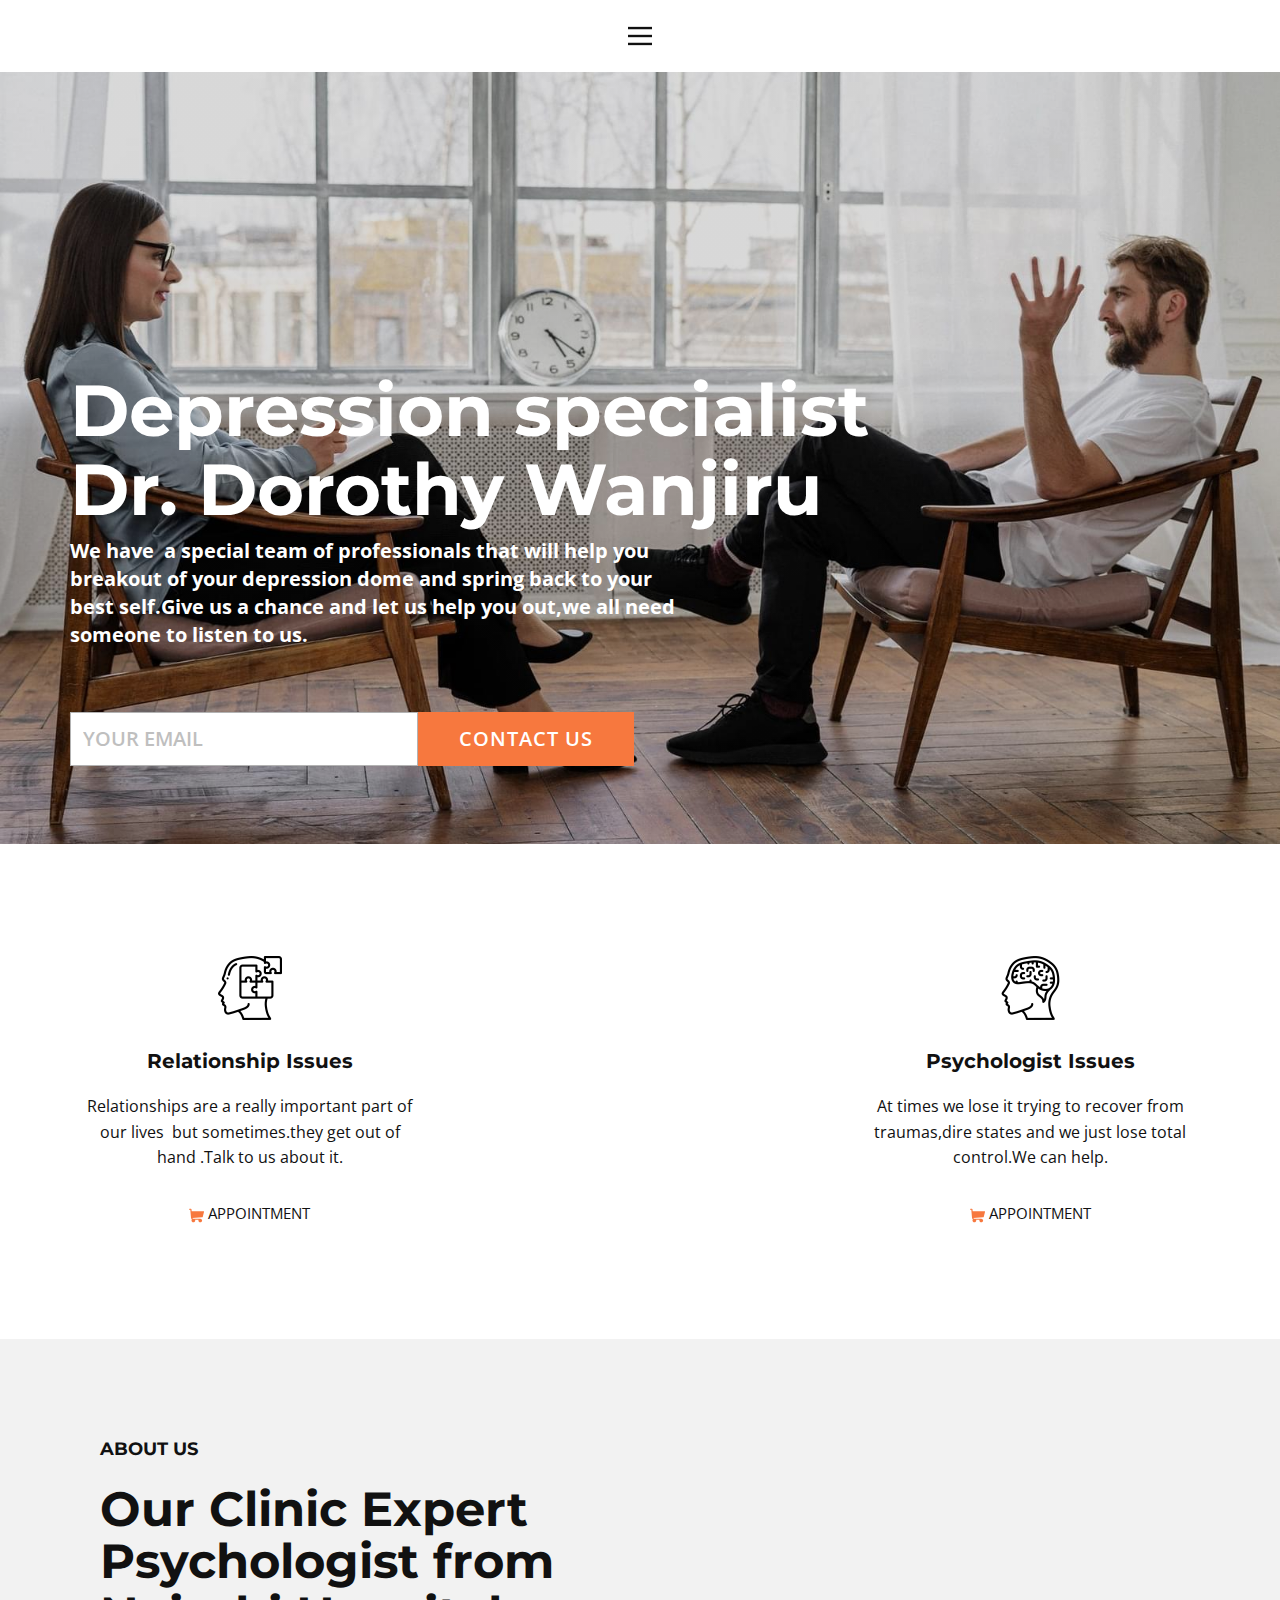
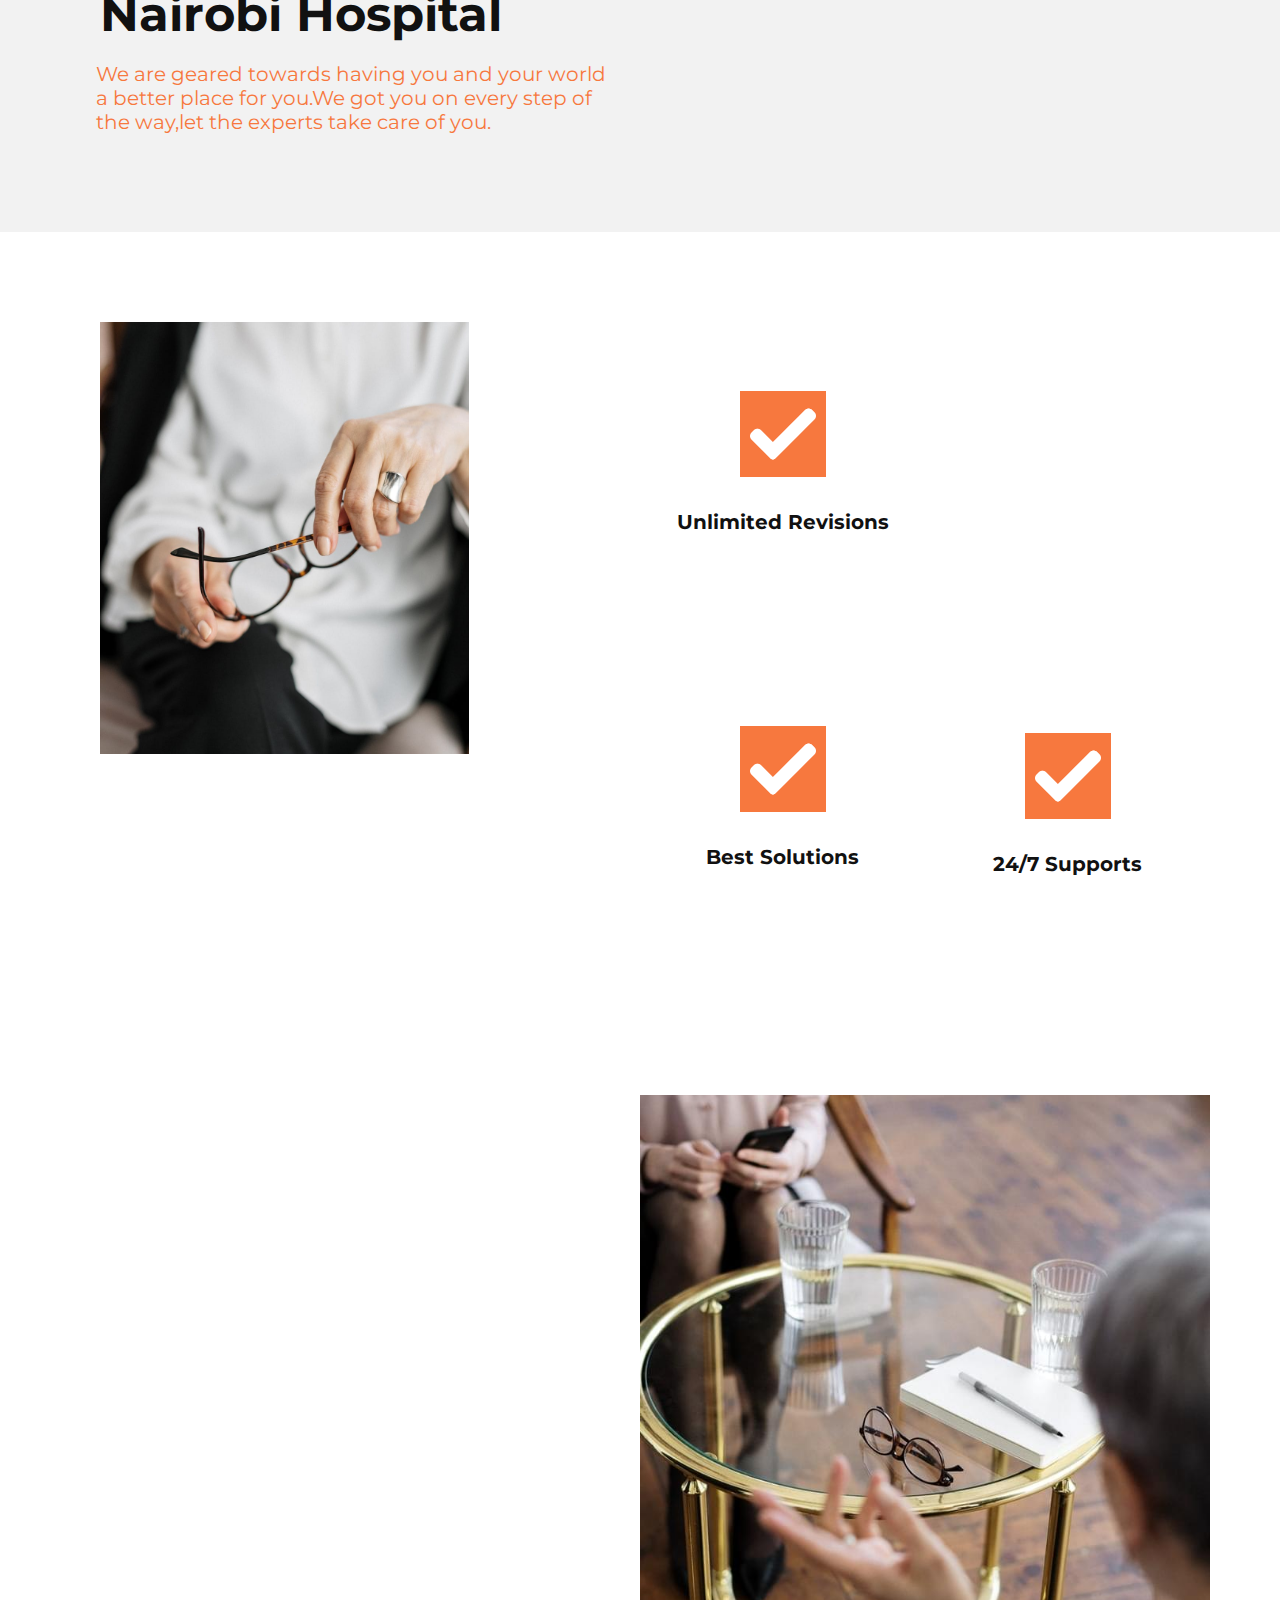
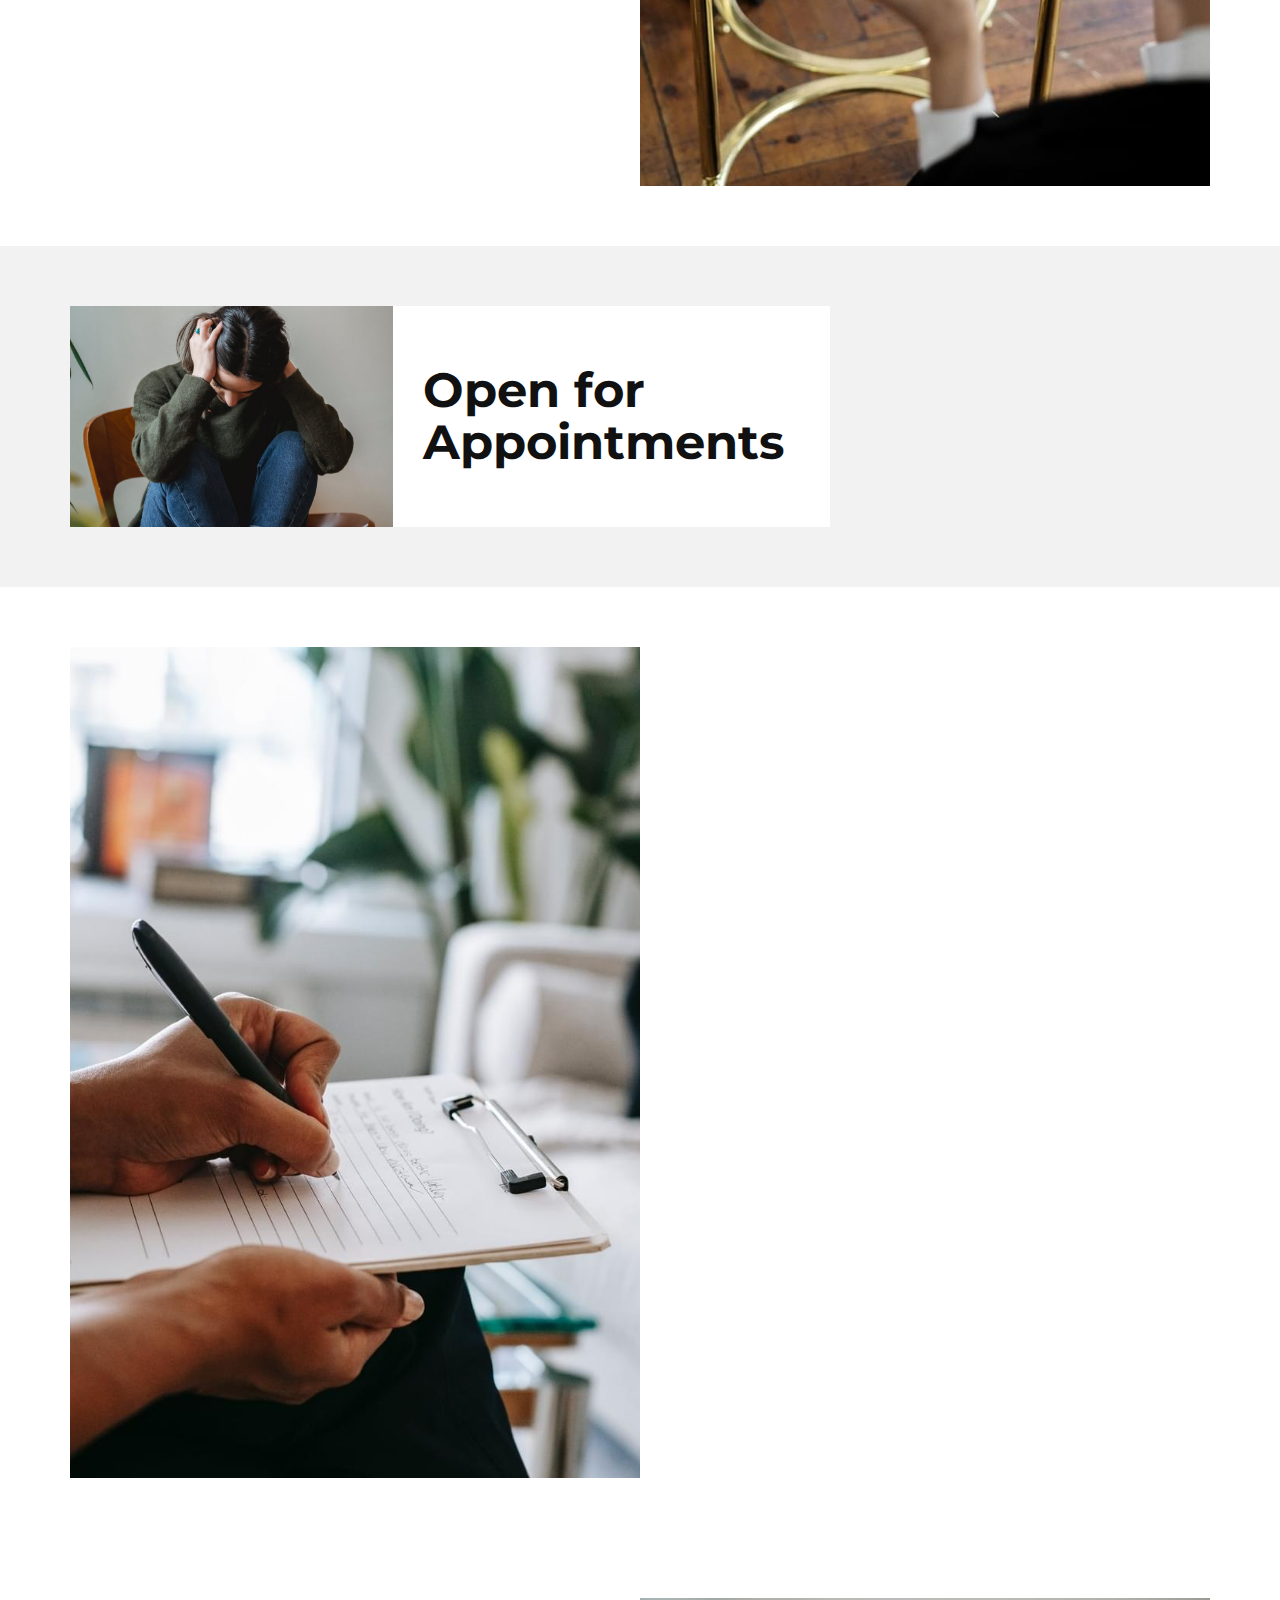
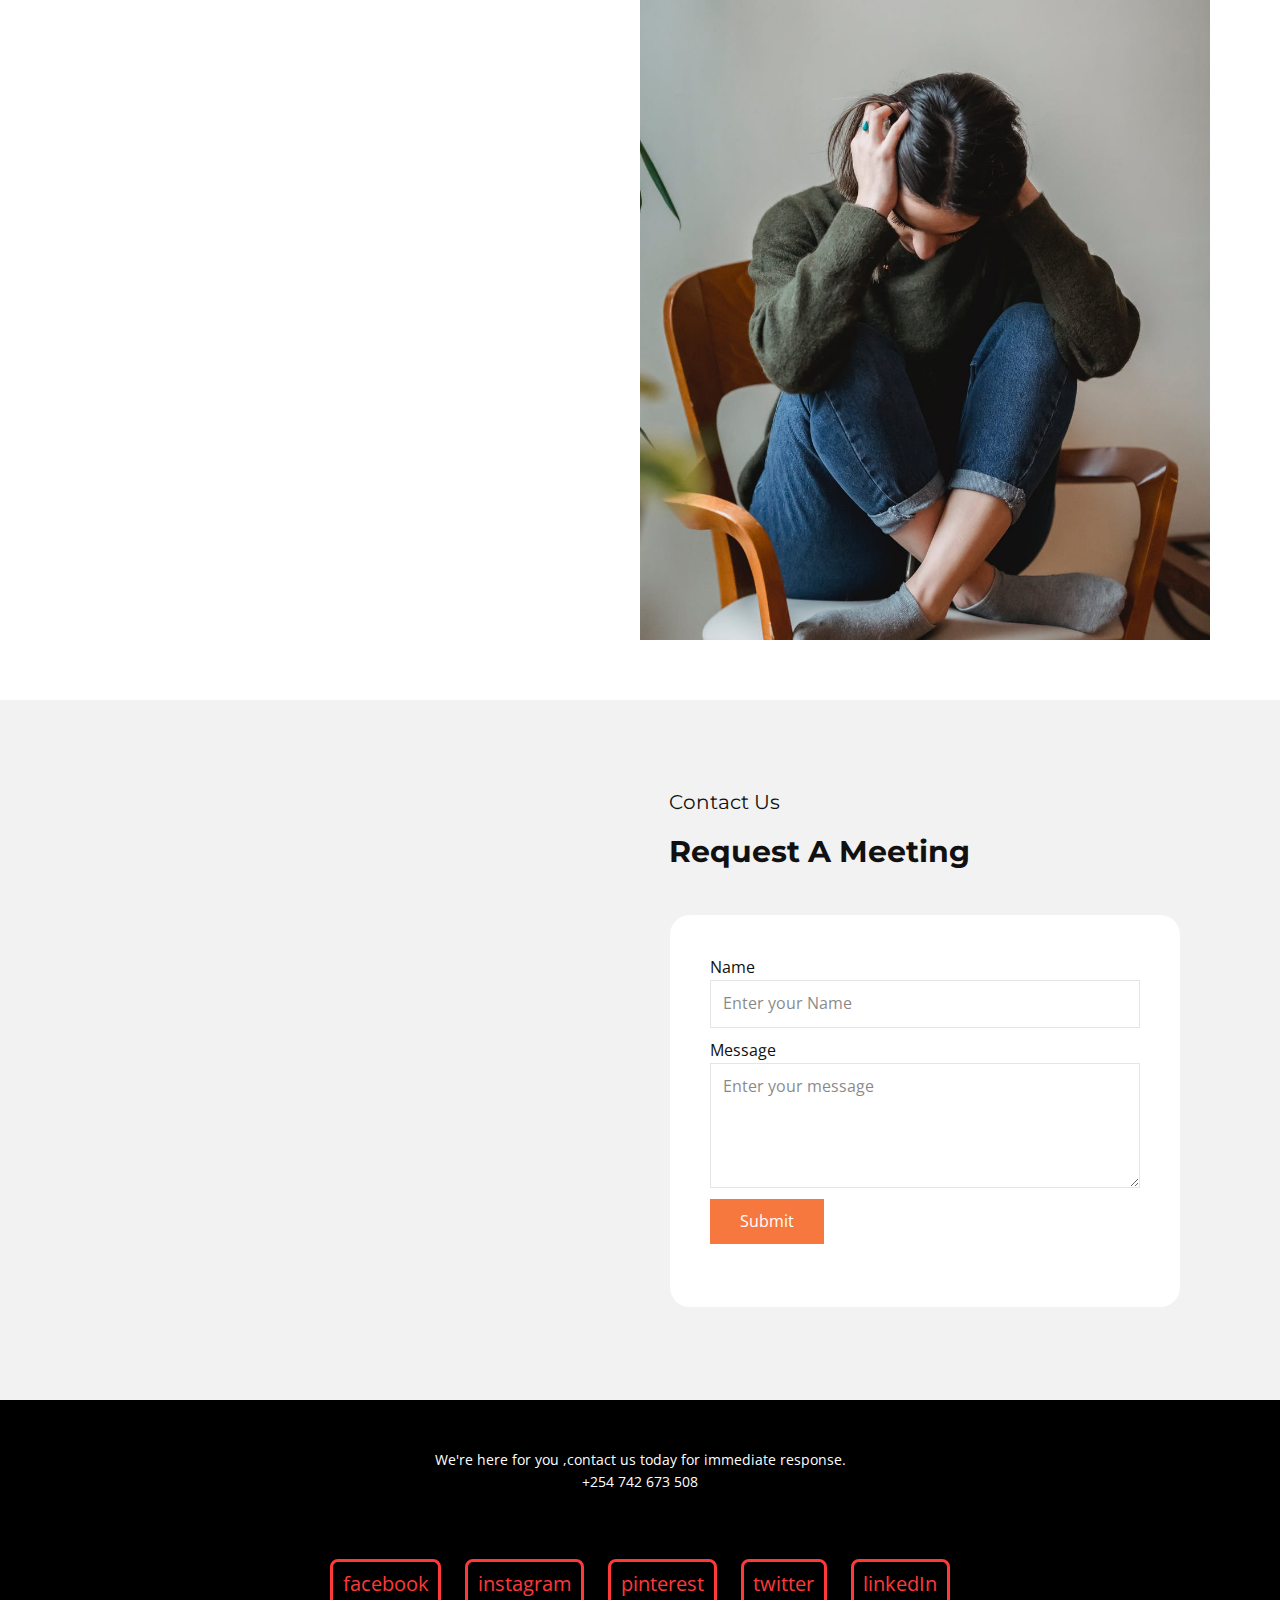
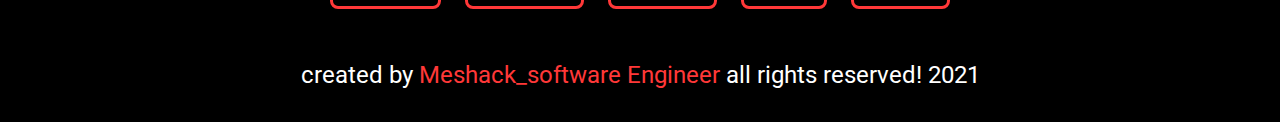
==== index.html @ a8c46289 "don't be depressed" ====
<!DOCTYPE html>
<html style="font-size: 16px;">
  <head>
    <meta name="viewport" content="width=device-width, initial-scale=1.0">
    <meta charset="utf-8">
    <meta name="keywords" content="​Psychology specialist Dr. Sara Dowson, ​Our Clinic Expert Psychologist from New York, ​Dr. Sara Dowson, ​Open for Appointments, Pricing Plans, Free, $310, $530, ​Benefits of psychological therapy">
    <meta name="description" content="">
    <meta name="page_type" content="np-template-header-footer-from-plugin">
    <title>Home 1</title>
    <link rel="stylesheet" href="nicepage.css" media="screen">
<link rel="stylesheet" href="Home-1.css" media="screen">
    <script class="u-script" type="text/javascript" src="jquery-1.9.1.min.js" defer=""></script>
    <script class="u-script" type="text/javascript" src="nicepage.js" defer=""></script>
    <meta name="generator" content="Nicepage 4.5.5, nicepage.com">
    <link id="u-theme-google-font" rel="stylesheet" href="https://fonts.googleapis.com/css?family=Roboto:100,100i,300,300i,400,400i,500,500i,700,700i,900,900i|Open+Sans:300,300i,400,400i,500,500i,600,600i,700,700i,800,800i">
    <link id="u-page-google-font" rel="stylesheet" href="https://fonts.googleapis.com/css?family=Montserrat:100,100i,200,200i,300,300i,400,400i,500,500i,600,600i,700,700i,800,800i,900,900i|Open+Sans:300,300i,400,400i,500,500i,600,600i,700,700i,800,800i">
    
    
    
    
    
    
    
    
    
    
    <script type="application/ld+json">{
		"@context": "http://schema.org",
		"@type": "Organization",
		"name": ""
}</script>
    <meta name="theme-color" content="#9b74ec">
    <meta property="og:title" content="Home 1">
    <meta property="og:type" content="website">
  </head>
  <body data-home-page="https://website1462859.nicepage.io/Home-1.html?version=6d72ccd2-3477-4735-a50b-b6ef4ff5b999" data-home-page-title="Home 1" class="u-body u-xl-mode"><header class="u-clearfix u-header u-header" id="sec-f943"><div class="u-clearfix u-sheet u-sheet-1">
        <nav class="u-align-left u-menu u-menu-dropdown u-offcanvas u-menu-1" data-responsive-from="XL">
          <div class="menu-collapse">
            <a class="u-button-style u-nav-link" href="#" style="padding: 4px 0px; font-size: calc(1em + 8px);">
              <svg class="u-svg-link" preserveAspectRatio="xMidYMin slice" viewBox="0 0 302 302" style=""><use xlink:href="#svg-5c50"></use></svg>
              <svg xmlns="http://www.w3.org/2000/svg" xmlns:xlink="http://www.w3.org/1999/xlink" version="1.1" id="svg-5c50" x="0px" y="0px" viewBox="0 0 302 302" style="enable-background:new 0 0 302 302;" xml:space="preserve" class="u-svg-content"><g><rect y="36" width="302" height="30"></rect><rect y="236" width="302" height="30"></rect><rect y="136" width="302" height="30"></rect>
</g><g></g><g></g><g></g><g></g><g></g><g></g><g></g><g></g><g></g><g></g><g></g><g></g><g></g><g></g><g></g></svg>
            </a>
          </div>
          <div class="u-custom-menu u-nav-container"id="Home">
            <ul class="u-nav u-unstyled u-nav-1"><li class="u-nav-item"><a class="u-button-style u-nav-link u-text-active-palette-1-base u-text-hover-palette-2-base" href="Home.html" style="padding: 10px 20px;">Home</a>
</li><li class="u-nav-item"><a class="u-button-style u-nav-link u-text-active-palette-1-base u-text-hover-palette-2-base" href="About.html" style="padding: 10px 20px;">About</a>
</li><li class="u-nav-item"><a class="u-button-style u-nav-link u-text-active-palette-1-base u-text-hover-palette-2-base" href="Contact.html" style="padding: 10px 20px;">Contact</a>
</li></ul>
          </div>
          <div class="u-custom-menu u-nav-container-collapse" >
            <div class="u-align-center u-black u-container-style u-inner-container-layout u-opacity u-opacity-95 u-sidenav">
              <div class="u-inner-container-layout u-sidenav-overflow">
                <div class="u-menu-close"></div>
                <ul class="u-align-center u-nav u-popupmenu-items u-unstyled u-nav-2"><li class="u-nav-item"><a class="u-button-style u-nav-link" href="#Home">Home</a>
</li><li class="u-nav-item"><a class="u-button-style u-nav-link" href="#About">About</a>
</li><li class="u-nav-item"><a class="u-button-style u-nav-link" href="#Contact us">Contact</a>
</li></ul>
              </div>
            </div>
            <div class="u-black u-menu-overlay u-opacity u-opacity-70"></div>
          </div>
        </nav>
      </div></header>
    <section class="u-align-left u-clearfix u-image u-shading u-section-1" id="carousel_b404" data-image-width="1620" data-image-height="1080">
      <div class="u-clearfix u-sheet u-sheet-1">
        <h1 class="u-custom-font u-font-montserrat u-text u-text-body-alt-color u-text-1" data-animation-name="slideIn" data-animation-duration="2000" data-animation-direction="Left"> Depression specialist Dr. Dorothy Wanjiru</h1>
        <h3 class="u-custom-font u-text u-text-body-alt-color u-text-font u-text-2">We have&nbsp; a special team of professionals that will help you breakout of your depression dome and spring back to your best self.Give us a chance and let us help you out,we all need someone to listen to us.</h3>
        <div class="u-form u-form-1">
          <form action="#" method="POST" class="u-clearfix u-form-horizontal u-form-spacing-0 u-inner-form" style="padding: 0px;" source="email" name="form">
            <input type="hidden" id="siteId" name="siteId" value="1462859">
            <input type="hidden" id="pageId" name="pageId" value="1462860">
            <div class="u-form-email u-form-group">
              <label for="email-cd2c" class="u-form-control-hidden u-label u-label-1">Email</label>
              <input type="email" placeholder="your email" id="email-cd2c" name="email" class="u-border-1 u-border-grey-30 u-input u-input-rectangle u-text-grey-50 u-white u-input-1" required="">
            </div>
            <div class="u-align-left u-form-group u-form-submit">
              <a href="#" class="u-border-1 u-border-palette-2-base u-btn u-btn-submit u-button-style u-palette-2-base u-btn-1">contact us</a>
              <input type="submit" value="submit" class="u-form-control-hidden">
            </div>
            <div class="u-form-send-message u-form-send-success"> Thank you! Your message has been sent. </div>
            <div class="u-form-send-error u-form-send-message"> Unable to send your message. Please fix errors then try again. </div>
            <input type="hidden" value="" name="recaptchaResponse">
          </form>
        </div>
      </div>
    </section>
    <section class="u-clearfix u-section-2" id="sec-a3ca">
      <div class="u-clearfix u-sheet u-sheet-1">
        <div class="u-expanded-width u-list u-list-1">
          <div class="u-repeater u-repeater-1">
            <div class="u-align-center u-container-style u-custom-item u-list-item u-repeater-item">
              <div class="u-container-layout u-similar-container u-valign-middle u-container-layout-1"><span class="u-custom-item u-file-icon u-icon u-icon-1"><img src="images/1491171.png" alt=""></span>
                <h5 class="u-custom-font u-font-montserrat u-text u-text-default u-text-1"> Relationship Issues</h5>
                <p class="u-text u-text-2">Relationships are a really important part of our lives&nbsp; but sometimes.they get out of hand .Talk to us about it.</p>
                <a href="https://nicepage.com/html-website-builder" class="u-active-none u-btn u-button-style u-custom-item u-hover-none u-none u-text-body-color u-text-hover-palette-2-light-2 u-btn-1"><span class="u-icon u-text-palette-2-base"><svg class="u-svg-content" viewBox="0 0 511.334 511.334" style="width: 1em; height: 1em;"><path d="m506.887 114.74c-3.979-5.097-10.086-8.076-16.553-8.076h-399.808l-5.943-66.207c-.972-10.827-10.046-19.123-20.916-19.123h-42.667c-11.598 0-21 9.402-21 21s9.402 21 21 21h23.468l23.018 256.439c.005.302-.01.599.007.903.047.806.152 1.594.286 2.37l.842 9.376c.016.177.034.354.055.529 2.552 22.11 13.851 41.267 30.19 54.21-8.466 10.812-13.532 24.407-13.532 39.172 0 35.106 28.561 63.667 63.666 63.667 35.106 0 63.667-28.561 63.667-63.667 0-7.605-1.345-14.9-3.801-21.667h114.936c-2.457 6.767-3.801 14.062-3.801 21.667 0 35.106 28.561 63.667 63.667 63.667s63.667-28.561 63.667-63.667-28.561-63.667-63.667-63.667h-234.526c-15.952 0-29.853-9.624-35.853-23.646l335.608-19.724c9.162-.538 16.914-6.966 19.141-15.87l42.67-170.67c1.567-6.272.158-12.918-3.821-18.016z"></path></svg><img></span>&nbsp;​appointment
                </a>
              </div>
            </div>
            <div class="u-align-center u-container-style u-custom-item u-list-item u-palette-2-base u-repeater-item u-list-item-2" data-animation-name="customAnimationIn" data-animation-duration="2000">
              <div class="u-container-layout u-similar-container u-valign-middle u-container-layout-2"><span class="u-custom-item u-file-icon u-icon u-text-white u-icon-3"><img src="images/1.png" alt=""></span>
                <h5 class="u-custom-font u-font-montserrat u-text u-text-default u-text-3"> Anxiety Disorders</h5>
                <p class="u-text u-text-4">Sometimes we find ourselves in this very triggering situations,we get so nervous and anxious.let's talk.</p>
                <a href="https://nicepage.com/html-website-builder" class="u-active-none u-btn u-button-style u-custom-item u-hover-none u-none u-text-body-alt-color u-text-hover-palette-2-light-2 u-btn-2"><span class="u-icon u-text-white"><svg class="u-svg-content" viewBox="0 0 511.334 511.334" style="width: 1em; height: 1em;"><path d="m506.887 114.74c-3.979-5.097-10.086-8.076-16.553-8.076h-399.808l-5.943-66.207c-.972-10.827-10.046-19.123-20.916-19.123h-42.667c-11.598 0-21 9.402-21 21s9.402 21 21 21h23.468l23.018 256.439c.005.302-.01.599.007.903.047.806.152 1.594.286 2.37l.842 9.376c.016.177.034.354.055.529 2.552 22.11 13.851 41.267 30.19 54.21-8.466 10.812-13.532 24.407-13.532 39.172 0 35.106 28.561 63.667 63.666 63.667 35.106 0 63.667-28.561 63.667-63.667 0-7.605-1.345-14.9-3.801-21.667h114.936c-2.457 6.767-3.801 14.062-3.801 21.667 0 35.106 28.561 63.667 63.667 63.667s63.667-28.561 63.667-63.667-28.561-63.667-63.667-63.667h-234.526c-15.952 0-29.853-9.624-35.853-23.646l335.608-19.724c9.162-.538 16.914-6.966 19.141-15.87l42.67-170.67c1.567-6.272.158-12.918-3.821-18.016z"></path></svg><img></span>&nbsp;​appointment
                </a>
              </div>
            </div>
            <div class="u-align-center u-container-style u-custom-item u-list-item u-repeater-item">
              <div class="u-container-layout u-similar-container u-valign-middle u-container-layout-3"><span class="u-custom-item u-file-icon u-icon u-icon-5"><img src="images/1491214.png" alt=""></span>
                <h5 class="u-custom-font u-font-montserrat u-text u-text-default u-text-5"> Psychologist Issues</h5>
                <p class="u-text u-text-6">At times we lose it trying to recover from traumas,dire states and we just lose total control.We can help.</p>
                <a href="https://nicepage.com/html-website-builder" class="u-active-none u-btn u-button-style u-custom-item u-hover-none u-none u-text-body-color u-text-hover-palette-2-light-2 u-btn-3"><span class="u-icon u-text-palette-2-base"><svg class="u-svg-content" viewBox="0 0 511.334 511.334" style="width: 1em; height: 1em;"><path d="m506.887 114.74c-3.979-5.097-10.086-8.076-16.553-8.076h-399.808l-5.943-66.207c-.972-10.827-10.046-19.123-20.916-19.123h-42.667c-11.598 0-21 9.402-21 21s9.402 21 21 21h23.468l23.018 256.439c.005.302-.01.599.007.903.047.806.152 1.594.286 2.37l.842 9.376c.016.177.034.354.055.529 2.552 22.11 13.851 41.267 30.19 54.21-8.466 10.812-13.532 24.407-13.532 39.172 0 35.106 28.561 63.667 63.666 63.667 35.106 0 63.667-28.561 63.667-63.667 0-7.605-1.345-14.9-3.801-21.667h114.936c-2.457 6.767-3.801 14.062-3.801 21.667 0 35.106 28.561 63.667 63.667 63.667s63.667-28.561 63.667-63.667-28.561-63.667-63.667-63.667h-234.526c-15.952 0-29.853-9.624-35.853-23.646l335.608-19.724c9.162-.538 16.914-6.966 19.141-15.87l42.67-170.67c1.567-6.272.158-12.918-3.821-18.016z"></path></svg><img></span>&nbsp;​appointment
                </a>
              </div>
            </div>
          </div>
        </div>
      </div>
    </section>
    <section class="u-clearfix u-grey-5 u-section-3" id="carousel_4e06">
      <div class="u-clearfix u-sheet u-valign-middle u-sheet-1">
        <div class="u-clearfix u-expanded-width u-layout-wrap u-layout-wrap-1">
          <div class="u-layout">
            <div class="u-layout-row">
              <div class="u-container-style u-layout-cell u-size-30 u-layout-cell-1">
                <div class="u-container-layout u-container-layout-1">
                  <h6 class="u-custom-font u-font-montserrat u-text u-text-default u-text-1">about us</h6>
                  <h2 class="u-custom-font u-font-montserrat u-text u-text-2"> Our Clinic Expert Psychologist from Nairobi Hospital</h2>
                  <h5 class="u-custom-font u-font-montserrat u-text u-text-palette-2-base u-text-3"> We are geared towards having you and your world a better place for you.We got you on every step of the way,let the experts take care of you.</h5>
                </div>
              </div>
              <div class="u-container-style u-layout-cell u-size-30 u-layout-cell-2" data-animation-name="customAnimationIn" data-animation-duration="2000">
                <div class="u-container-layout u-valign-middle u-container-layout-2">
                  <h5 class="u-custom-font u-font-montserrat u-text u-text-default u-text-4"> Psychologist Issues</h5>
                  <p class="u-text u-text-5">THis is such a lightly taken issue yet very very serious.Do not hesitate to talk about it.Your mental health is very important.&nbsp;</p>
                  <h5 class="u-custom-font u-font-montserrat u-text u-text-6"> Relationship Issues</h5>
                  <p class="u-text u-text-7">We get hurt and we hurt people,we try to build them and try to destroy them.Don't go through it alone, we can help.</p>
                </div>
              </div>
            </div>
          </div>
        </div>
      </div>
    </section>
    <section class="u-clearfix u-section-4" id="carousel_904d">
      <div class="u-clearfix u-sheet u-sheet-1">
        <div class="u-clearfix u-expanded-width u-layout-wrap u-layout-wrap-1">
          <div class="u-layout">
            <div class="u-layout-row">
              <div class="u-size-30 u-size-60-md">
                <div class="u-layout-col">
                  <div class="u-container-style u-layout-cell u-size-60 u-layout-cell-1">
                    <div class="u-container-layout u-container-layout-1">
                      <img class="u-image u-image-default u-image-1" src="images/pexels-photo-4098340.jpeg" alt="" data-image-width="1000" data-image-height="1500">
                      <div class="u-container-style u-grey-5 u-group u-group-1" data-animation-name="customAnimationIn" data-animation-duration="2000">
                        <div class="u-container-layout u-valign-top u-container-layout-2">
                          <div class="u-image u-image-circle u-image-2" alt="" data-image-width="1620" data-image-height="1080"></div>
                          <p class="u-custom-font u-font-montserrat u-text u-text-default u-text-1">An avenue has been created and presented to you.Please take it and run because your well being is the precious most valuable possession you got.</p>
                          <h6 class="u-custom-font u-font-montserrat u-text u-text-default u-text-2">Dr. Paul Smith</h6>
                        </div>
                      </div>
                    </div>
                  </div>
                </div>
              </div>
              <div class="u-size-30 u-size-60-md">
                <div class="u-layout-col">
                  <div class="u-size-30">
                    <div class="u-layout-row">
                      <div class="u-align-center u-container-style u-layout-cell u-size-30 u-layout-cell-2">
                        <div class="u-container-layout u-valign-middle u-container-layout-3"><span class="u-file-icon u-icon u-palette-2-base u-spacing-10 u-icon-1"><img src="images/2.png" alt=""></span>
                          <h5 class="u-custom-font u-font-montserrat u-text u-text-default u-text-3"> Unlimited Revisions</h5>
                        </div>
                      </div>
                      <div class="u-align-center u-container-style u-grey-5 u-layout-cell u-size-30 u-layout-cell-3" data-animation-name="customAnimationIn" data-animation-duration="2000">
                        <div class="u-container-layout u-valign-middle-md u-valign-middle-sm u-valign-middle-xs u-container-layout-4"><span class="u-file-icon u-icon u-palette-2-base u-spacing-10 u-icon-2"><img src="images/2.png" alt=""></span>
                          <h5 class="u-custom-font u-font-montserrat u-text u-text-default u-text-4"> Good Features</h5>
                        </div>
                      </div>
                    </div>
                  </div>
                  <div class="u-size-30">
                    <div class="u-layout-row">
                      <div class="u-align-center u-container-style u-layout-cell u-size-30 u-layout-cell-4">
                        <div class="u-container-layout u-valign-middle-md u-valign-middle-sm u-valign-middle-xs u-container-layout-5"><span class="u-file-icon u-icon u-palette-2-base u-spacing-10 u-icon-3"><img src="images/2.png" alt=""></span>
                          <h5 class="u-custom-font u-font-montserrat u-text u-text-default u-text-5"> Best Solutions</h5>
                        </div>
                      </div>
                      <div class="u-align-center u-container-style u-layout-cell u-shape-rectangle u-size-30 u-layout-cell-5">
                        <div class="u-container-layout u-valign-middle u-container-layout-6"><span class="u-file-icon u-icon u-palette-2-base u-spacing-10 u-icon-4"><img src="images/2.png" alt=""></span>
                          <h5 class="u-custom-font u-font-montserrat u-text u-text-default u-text-6"> 24/7 Supports</h5>
                        </div>
                      </div>
                    </div>
                  </div>
                </div>
              </div>
            </div>
          </div>
        </div>
      </div>
    </section>
    <section class="u-clearfix u-section-5" id="carousel_0bbb">
      <div class="u-clearfix u-sheet u-sheet-1" id="About">
        <div class="u-clearfix u-expanded-width u-layout-wrap u-layout-wrap-1">
          <div class="u-layout">
            <div class="u-layout-row">
              <div class="u-container-style u-layout-cell u-size-30 u-layout-cell-1" data-animation-name="customAnimationIn" data-animation-duration="2000">
                <div class="u-container-layout u-valign-top u-container-layout-1">
                  <h5 class="u-custom-font u-font-montserrat u-text u-text-default u-text-1"> Depression Specialist</h5>
                  <h2 class="u-custom-font u-font-montserrat u-text u-text-2"> Dr. Dorothy Wanjiru</h2>
                  <p class="u-text u-text-3">We have&nbsp; a special team of professionals that will help you breakout of your depression dome and spring back to your best self.Give us a chance and let us help you out,we all need someone to listen to us.</p>
                  <div class="u-expanded-width u-list u-list-1">
                    <div class="u-repeater u-repeater-1">
                      <div class="u-align-left u-container-style u-custom-item u-list-item u-repeater-item">
                        <div class="u-container-layout u-similar-container u-container-layout-2"><span class="u-file-icon u-icon u-text-palette-2-base u-icon-1"><img src="images/3.png" alt=""></span>
                          <h6 class="u-custom-font u-font-montserrat u-text u-text-default u-text-4">Our Mission</h6>
                          <p class="u-text u-text-default u-text-5">To help you spring back into your best self once more and actually lead a happy life.</p>
                        </div>
                      </div>
                      <div class="u-align-left u-container-style u-custom-item u-list-item u-repeater-item u-shape-rectangle">
                        <div class="u-container-layout u-similar-container u-container-layout-3"><span class="u-file-icon u-icon u-text-palette-2-base u-icon-2"><img src="images/4.png" alt=""></span>
                          <h6 class="u-custom-font u-font-montserrat u-text u-text-default u-text-6">Our Vision</h6>
                          <p class="u-text u-text-default u-text-7">To see a genuine smile on humanity even while battling the most trying conditions and situations in life.</p>
                        </div>
                      </div>
                    </div>
                  </div>
                </div>
              </div>
              <div class="u-align-center u-container-style u-image u-layout-cell u-size-30 u-image-1" data-image-width="720" data-image-height="1080">
                <div class="u-container-layout u-valign-middle u-container-layout-4"></div>
              </div>
            </div>
          </div>
        </div>
      </div>
    </section>
    <section class="u-clearfix u-grey-5 u-section-6" id="carousel_e3d6">
      <div class="u-clearfix u-sheet u-sheet-1">
        <div class="u-clearfix u-expanded-width u-layout-wrap u-layout-wrap-1">
          <div class="u-layout">
            <div class="u-layout-row">
              <div class="u-container-style u-image u-layout-cell u-size-17 u-image-1" data-image-width="1000" data-image-height="1500">
                <div class="u-container-layout u-container-layout-1"></div>
              </div>
              <div class="u-align-center-md u-align-center-sm u-align-center-xs u-container-style u-layout-cell u-size-23 u-white u-layout-cell-2">
                <div class="u-container-layout u-valign-middle u-container-layout-2">
                  <h2 class="u-custom-font u-font-montserrat u-text u-text-default u-text-1"> Open for Appointments</h2>
                </div>
              </div>
              <div class="u-align-center u-container-style u-layout-cell u-size-20 u-white u-layout-cell-3" data-animation-name="customAnimationIn" data-animation-duration="2000">
                <div class="u-container-layout u-container-layout-3">
                  <a href="#" class="u-active-none u-btn u-button-style u-hover-none u-none u-text-hover-palette-2-base u-btn-1"><span class="u-icon u-text-palette-2-base"><svg class="u-svg-content" viewBox="0 0 405.333 405.333" x="0px" y="0px" style="width: 1em; height: 1em;"><path d="M373.333,266.88c-25.003,0-49.493-3.904-72.704-11.563c-11.328-3.904-24.192-0.896-31.637,6.699l-46.016,34.752    c-52.8-28.181-86.592-61.952-114.389-114.368l33.813-44.928c8.512-8.512,11.563-20.971,7.915-32.64    C142.592,81.472,138.667,56.96,138.667,32c0-17.643-14.357-32-32-32H32C14.357,0,0,14.357,0,32    c0,205.845,167.488,373.333,373.333,373.333c17.643,0,32-14.357,32-32V298.88C405.333,281.237,390.976,266.88,373.333,266.88z"></path></svg><img></span>&nbsp;+254 742 673 508
                  </a>
                </div>
              </div>
            </div>
          </div>
        </div>
      </div>
    </section>
    <section class="u-align-center u-clearfix u-section-7" id="carousel_47ec">
      <div class="u-clearfix u-sheet u-sheet-1">
        <div class="u-clearfix u-expanded-width u-layout-wrap u-layout-wrap-1">
          <div class="u-layout">
            <div class="u-layout-row">
              <div class="u-align-left u-container-style u-image u-layout-cell u-size-30 u-image-1" data-image-width="1620" data-image-height="1080">
                <div class="u-container-layout u-valign-bottom u-container-layout-1"></div>
              </div>
              <div class="u-container-style u-layout-cell u-size-30 u-white u-layout-cell-2" data-animation-name="customAnimationIn" data-animation-duration="2000">
                <div class="u-container-layout u-container-layout-2">
                  <div class="u-accordion u-spacing-2 u-accordion-1">
                    <div class="u-accordion-item u-accordion-item-1">
                      <a class="active u-accordion-link u-button-style u-text-palette-2-base u-accordion-link-1" id="link-accordion-7c0e" aria-controls="accordion-7c0e" aria-selected="true">
                        <span class="u-accordion-link-text">Come attend our webinars and virtual conferences</span><span class="u-accordion-link-icon u-icon u-icon-circle u-palette-2-base u-spacing-10 u-text-white u-icon-1"><svg class="u-svg-link" preserveAspectRatio="xMidYMin slice" viewBox="0 0 426.66667 426.66667" style=""><use xlink:href="#svg-347e"></use></svg><svg class="u-svg-content" viewBox="0 0 426.66667 426.66667" id="svg-347e"><path d="m405.332031 192h-170.664062v-170.667969c0-11.773437-9.558594-21.332031-21.335938-21.332031-11.773437 0-21.332031 9.558594-21.332031 21.332031v170.667969h-170.667969c-11.773437 0-21.332031 9.558594-21.332031 21.332031 0 11.777344 9.558594 21.335938 21.332031 21.335938h170.667969v170.664062c0 11.777344 9.558594 21.335938 21.332031 21.335938 11.777344 0 21.335938-9.558594 21.335938-21.335938v-170.664062h170.664062c11.777344 0 21.335938-9.558594 21.335938-21.335938 0-11.773437-9.558594-21.332031-21.335938-21.332031zm0 0"></path></svg></span>
                      </a>
                      <div class="u-accordion-active u-accordion-pane u-container-style u-white u-accordion-pane-1" id="accordion-7c0e" aria-labelledby="link-accordion-7c0e">
                        <div class="u-container-layout u-valign-top u-container-layout-3">
                          <p class="u-text u-text-1">There's a lot to learn and see we are here for you.</p>
                          <ul class="u-custom-list u-text u-text-2">
                            <li>
                              <div class="u-list-icon">
                                <div xmlns="http://www.w3.org/2000/svg" xmlns:xlink="http://www.w3.org/1999/xlink" version="1.1" xml:space="preserve" class="u-svg-content">–</div>
                              </div>Make friends in meet ups. 
                            </li>
                            <li>
                              <div class="u-list-icon">
                                <div xmlns="http://www.w3.org/2000/svg" xmlns:xlink="http://www.w3.org/1999/xlink" version="1.1" xml:space="preserve" class="u-svg-content">–</div>
                              </div>Tutor and also get taught. 
                            </li>
                            <li>
                              <div class="u-list-icon">
                                <div xmlns="http://www.w3.org/2000/svg" xmlns:xlink="http://www.w3.org/1999/xlink" version="1.1" xml:space="preserve" class="u-svg-content">–</div>
                              </div>Play along with your team members. 
                            </li>
                            <li>
                              <div class="u-list-icon">
                                <div xmlns="http://www.w3.org/2000/svg" xmlns:xlink="http://www.w3.org/1999/xlink" version="1.1" xml:space="preserve" class="u-svg-content">–</div>
                              </div>Balance you life along with us on every step. 
                            </li>
                          </ul>
                        </div>
                      </div>
                    </div>
                    <div class="u-accordion-item u-accordion-item-2">
                      <a class="u-accordion-link u-button-style u-text-palette-2-base u-accordion-link-2" id="link-accordion-05cb" aria-controls="accordion-05cb" aria-selected="false">
                        <span class="u-accordion-link-text">Learn with us and mentor together</span><span class="u-accordion-link-icon u-icon u-icon-circle u-palette-2-base u-spacing-10 u-text-white u-icon-2"><svg class="u-svg-link" preserveAspectRatio="xMidYMin slice" viewBox="0 0 426.66667 426.66667" style=""><use xlink:href="#svg-ae03"></use></svg><svg class="u-svg-content" viewBox="0 0 426.66667 426.66667" id="svg-ae03"><path d="m405.332031 192h-170.664062v-170.667969c0-11.773437-9.558594-21.332031-21.335938-21.332031-11.773437 0-21.332031 9.558594-21.332031 21.332031v170.667969h-170.667969c-11.773437 0-21.332031 9.558594-21.332031 21.332031 0 11.777344 9.558594 21.335938 21.332031 21.335938h170.667969v170.664062c0 11.777344 9.558594 21.335938 21.332031 21.335938 11.777344 0 21.335938-9.558594 21.335938-21.335938v-170.664062h170.664062c11.777344 0 21.335938-9.558594 21.335938-21.335938 0-11.773437-9.558594-21.332031-21.335938-21.332031zm0 0"></path></svg></span>
                      </a>
                      <div class="u-accordion-pane u-container-style u-white u-accordion-pane-2" id="accordion-05cb" aria-labelledby="link-accordion-05cb">
                        <div class="u-container-layout u-valign-top u-container-layout-4">
                          <ul class="u-custom-list u-text u-text-3">
                            <li>
                              <div class="u-list-icon">
                                <div xmlns="http://www.w3.org/2000/svg" xmlns:xlink="http://www.w3.org/1999/xlink" version="1.1" xml:space="preserve" class="u-svg-content">–</div>
                              </div>Intern in different level projects. 
                            </li>
                            <li>
                              <div class="u-list-icon">
                                <div xmlns="http://www.w3.org/2000/svg" xmlns:xlink="http://www.w3.org/1999/xlink" version="1.1" xml:space="preserve" class="u-svg-content">–</div>
                              </div>Train hard to keep learning new things. 
                            </li>
                            <li>
                              <div class="u-list-icon">
                                <div xmlns="http://www.w3.org/2000/svg" xmlns:xlink="http://www.w3.org/1999/xlink" version="1.1" xml:space="preserve" class="u-svg-content">–</div>
                              </div>New connections and links. 
                            </li>
                            <li>
                              <div class="u-list-icon">
                                <div xmlns="http://www.w3.org/2000/svg" xmlns:xlink="http://www.w3.org/1999/xlink" version="1.1" xml:space="preserve" class="u-svg-content">–</div>
                              </div>Dine and have fun with like people. 
                            </li>
                          </ul>
                        </div>
                      </div>
                    </div>
                    <div class="u-accordion-item u-accordion-item-3">
                      <a class="u-accordion-link u-button-style u-text-palette-2-base u-accordion-link-3" id="link-accordion-a6bb" aria-controls="accordion-a6bb" aria-selected="false">
                        <span class="u-accordion-link-text">Get to hear other people's experiences and stories</span><span class="u-accordion-link-icon u-icon u-icon-circle u-palette-2-base u-spacing-10 u-text-white u-icon-3"><svg class="u-svg-link" preserveAspectRatio="xMidYMin slice" viewBox="0 0 426.66667 426.66667" style=""><use xlink:href="#svg-a4a8"></use></svg><svg class="u-svg-content" viewBox="0 0 426.66667 426.66667" id="svg-a4a8"><path d="m405.332031 192h-170.664062v-170.667969c0-11.773437-9.558594-21.332031-21.335938-21.332031-11.773437 0-21.332031 9.558594-21.332031 21.332031v170.667969h-170.667969c-11.773437 0-21.332031 9.558594-21.332031 21.332031 0 11.777344 9.558594 21.335938 21.332031 21.335938h170.667969v170.664062c0 11.777344 9.558594 21.335938 21.332031 21.335938 11.777344 0 21.335938-9.558594 21.335938-21.335938v-170.664062h170.664062c11.777344 0 21.335938-9.558594 21.335938-21.335938 0-11.773437-9.558594-21.332031-21.335938-21.332031zm0 0"></path></svg></span>
                      </a>
                      <div class="u-accordion-pane u-container-style u-white u-accordion-pane-3" id="accordion-a6bb" aria-labelledby="link-accordion-a6bb">
                        <div class="u-container-layout u-valign-bottom u-container-layout-5">
                          <ul class="u-custom-list u-text u-text-4">
                            <li>
                              <div class="u-list-icon">
                                <div xmlns="http://www.w3.org/2000/svg" xmlns:xlink="http://www.w3.org/1999/xlink" version="1.1" xml:space="preserve" class="u-svg-content">–</div>
                              </div>Master the art of self outwards speech. 
                            </li>
                            <li>
                              <div class="u-list-icon">
                                <div xmlns="http://www.w3.org/2000/svg" xmlns:xlink="http://www.w3.org/1999/xlink" version="1.1" xml:space="preserve" class="u-svg-content">–</div>
                              </div>Teach others you strenghts and how you got there. 
                            </li>
                            <li>
                              <div class="u-list-icon">
                                <div xmlns="http://www.w3.org/2000/svg" xmlns:xlink="http://www.w3.org/1999/xlink" version="1.1" xml:space="preserve" class="u-svg-content">–</div>
                              </div>Partner with people like you to help people like you. 
                            </li>
                            <li>
                              <div class="u-list-icon">
                                <div xmlns="http://www.w3.org/2000/svg" xmlns:xlink="http://www.w3.org/1999/xlink" version="1.1" xml:space="preserve" class="u-svg-content">–</div>
                              </div>Blend along and eventually breakout. 
                            </li>
                          </ul>
                        </div>
                      </div>
                    </div>
                    <div class="u-accordion-item u-accordion-item-4">
                      <a class="u-accordion-link u-button-style u-text-palette-2-base u-accordion-link-4" id="link-accordion-a6bb" aria-controls="accordion-a6bb" aria-selected="false">
                        <span class="u-accordion-link-text">Practical tips to help you grow your self love</span><span class="u-accordion-link-icon u-icon u-icon-circle u-palette-2-base u-spacing-10 u-text-white u-icon-4"><svg class="u-svg-link" preserveAspectRatio="xMidYMin slice" viewBox="0 0 426.66667 426.66667" style=""><use xlink:href="#svg-f384"></use></svg><svg class="u-svg-content" viewBox="0 0 426.66667 426.66667" id="svg-f384"><path d="m405.332031 192h-170.664062v-170.667969c0-11.773437-9.558594-21.332031-21.335938-21.332031-11.773437 0-21.332031 9.558594-21.332031 21.332031v170.667969h-170.667969c-11.773437 0-21.332031 9.558594-21.332031 21.332031 0 11.777344 9.558594 21.335938 21.332031 21.335938h170.667969v170.664062c0 11.777344 9.558594 21.335938 21.332031 21.335938 11.777344 0 21.335938-9.558594 21.335938-21.335938v-170.664062h170.664062c11.777344 0 21.335938-9.558594 21.335938-21.335938 0-11.773437-9.558594-21.332031-21.335938-21.332031zm0 0"></path></svg></span>
                      </a>
                      <div class="u-accordion-pane u-container-style u-white u-accordion-pane-4" id="accordion-a6bb" aria-labelledby="link-accordion-a6bb">
                        <div class="u-container-layout u-container-layout-6"></div>
                      </div>
                    </div>
                  </div>
                </div>
              </div>
            </div>
          </div>
        </div>
      </div>
    </section>
    <section class="u-clearfix u-section-8" id="carousel_497d">
      <div class="u-clearfix u-sheet u-valign-middle u-sheet-1">
        <div class="u-clearfix u-expanded-width u-layout-wrap u-layout-wrap-1">
          <div class="u-layout">
            <div class="u-layout-row">
              <div class="u-align-left u-container-style u-layout-cell u-size-30 u-layout-cell-1" data-animation-name="customAnimationIn" data-animation-duration="2000">
                <div class="u-container-layout u-container-layout-1">
                  <h2 class="u-custom-font u-font-montserrat u-text u-text-default u-text-1"> Benefits of psychological therapy</h2>
                  <p class="u-text u-text-default u-text-grey-40 u-text-2">Overcome illnesses such as depression, compulsive behaviors and any other disorders.</p><span class="u-align-left u-icon u-text-palette-2-base u-icon-1"><svg class="u-svg-link" preserveAspectRatio="xMidYMin slice" viewBox="0 0 60 60" style=""><use xlink:href="#svg-4692"></use></svg><svg class="u-svg-content" viewBox="0 0 60 60" x="0px" y="0px" id="svg-4692" style="enable-background:new 0 0 60 60;"><g><path d="M42.595,0H17.405C14.977,0,13,1.977,13,4.405v51.189C13,58.023,14.977,60,17.405,60h25.189C45.023,60,47,58.023,47,55.595
		V4.405C47,1.977,45.023,0,42.595,0z M15,8h30v38H15V8z M17.405,2h25.189C43.921,2,45,3.079,45,4.405V6H15V4.405
		C15,3.079,16.079,2,17.405,2z M42.595,58H17.405C16.079,58,15,56.921,15,55.595V48h30v7.595C45,56.921,43.921,58,42.595,58z"></path><path d="M30,49c-2.206,0-4,1.794-4,4s1.794,4,4,4s4-1.794,4-4S32.206,49,30,49z M30,55c-1.103,0-2-0.897-2-2s0.897-2,2-2
		s2,0.897,2,2S31.103,55,30,55z"></path><path d="M26,5h4c0.553,0,1-0.447,1-1s-0.447-1-1-1h-4c-0.553,0-1,0.447-1,1S25.447,5,26,5z"></path><path d="M33,5h1c0.553,0,1-0.447,1-1s-0.447-1-1-1h-1c-0.553,0-1,0.447-1,1S32.447,5,33,5z"></path><path d="M56.612,4.569c-0.391-0.391-1.023-0.391-1.414,0s-0.391,1.023,0,1.414c3.736,3.736,3.736,9.815,0,13.552
		c-0.391,0.391-0.391,1.023,0,1.414c0.195,0.195,0.451,0.293,0.707,0.293s0.512-0.098,0.707-0.293
		C61.128,16.434,61.128,9.085,56.612,4.569z"></path><path d="M52.401,6.845c-0.391-0.391-1.023-0.391-1.414,0s-0.391,1.023,0,1.414c1.237,1.237,1.918,2.885,1.918,4.639
		s-0.681,3.401-1.918,4.638c-0.391,0.391-0.391,1.023,0,1.414c0.195,0.195,0.451,0.293,0.707,0.293s0.512-0.098,0.707-0.293
		c1.615-1.614,2.504-3.764,2.504-6.052S54.017,8.459,52.401,6.845z"></path><path d="M4.802,5.983c0.391-0.391,0.391-1.023,0-1.414s-1.023-0.391-1.414,0c-4.516,4.516-4.516,11.864,0,16.38
		c0.195,0.195,0.451,0.293,0.707,0.293s0.512-0.098,0.707-0.293c0.391-0.391,0.391-1.023,0-1.414
		C1.065,15.799,1.065,9.72,4.802,5.983z"></path><path d="M9.013,6.569c-0.391-0.391-1.023-0.391-1.414,0c-1.615,1.614-2.504,3.764-2.504,6.052s0.889,4.438,2.504,6.053
		c0.195,0.195,0.451,0.293,0.707,0.293s0.512-0.098,0.707-0.293c0.391-0.391,0.391-1.023,0-1.414
		c-1.237-1.237-1.918-2.885-1.918-4.639S7.775,9.22,9.013,7.983C9.403,7.593,9.403,6.96,9.013,6.569z"></path>
</g></svg></span>
                  <h6 class="u-align-left-xl u-custom-font u-font-montserrat u-text u-text-3"> About Our Company</h6>
                  <p class="u-align-left u-text u-text-grey-40 u-text-4">We're here to help you ,founded on the basis of love and care for every person out there who needs help.</p><span class="u-icon u-text-palette-2-base u-icon-2"><svg class="u-svg-link" preserveAspectRatio="xMidYMin slice" viewBox="0 0 60 60" style=""><use xlink:href="#svg-8d17"></use></svg><svg class="u-svg-content" viewBox="0 0 60 60" x="0px" y="0px" id="svg-8d17" style="enable-background:new 0 0 60 60;"><path d="M48.014,42.889l-9.553-4.776C37.56,37.662,37,36.756,37,35.748v-3.381c0.229-0.28,0.47-0.599,0.719-0.951
	c1.239-1.75,2.232-3.698,2.954-5.799C42.084,24.97,43,23.575,43,22v-4c0-0.963-0.36-1.896-1-2.625v-5.319
	c0.056-0.55,0.276-3.824-2.092-6.525C37.854,1.188,34.521,0,30,0s-7.854,1.188-9.908,3.53C17.724,6.231,17.944,9.506,18,10.056
	v5.319c-0.64,0.729-1,1.662-1,2.625v4c0,1.217,0.553,2.352,1.497,3.109c0.916,3.627,2.833,6.36,3.503,7.237v3.309
	c0,0.968-0.528,1.856-1.377,2.32l-8.921,4.866C8.801,44.424,7,47.458,7,50.762V54c0,4.746,15.045,6,23,6s23-1.254,23-6v-3.043
	C53,47.519,51.089,44.427,48.014,42.889z M51,54c0,1.357-7.412,4-21,4S9,55.357,9,54v-3.238c0-2.571,1.402-4.934,3.659-6.164
	l8.921-4.866C23.073,38.917,24,37.354,24,35.655v-4.019l-0.233-0.278c-0.024-0.029-2.475-2.994-3.41-7.065l-0.091-0.396l-0.341-0.22
	C19.346,23.303,19,22.676,19,22v-4c0-0.561,0.238-1.084,0.67-1.475L20,16.228V10l-0.009-0.131c-0.003-0.027-0.343-2.799,1.605-5.021
	C23.253,2.958,26.081,2,30,2c3.905,0,6.727,0.951,8.386,2.828c1.947,2.201,1.625,5.017,1.623,5.041L40,16.228l0.33,0.298
	C40.762,16.916,41,17.439,41,18v4c0,0.873-0.572,1.637-1.422,1.899l-0.498,0.153l-0.16,0.495c-0.669,2.081-1.622,4.003-2.834,5.713
	c-0.297,0.421-0.586,0.794-0.837,1.079L35,31.623v4.125c0,1.77,0.983,3.361,2.566,4.153l9.553,4.776
	C49.513,45.874,51,48.28,51,50.957V54z"></path></svg></span>
                  <h6 class="u-custom-font u-font-montserrat u-text u-text-5"> About Our Work</h6>
                  <p class="u-text u-text-grey-40 u-text-6">We're a home for those who need help in their lives.</p>
                  <a href="#" class="u-active-none u-btn u-button-style u-hover-none u-none u-text-hover-palette-2-base u-btn-1">
                    <span style="font-size: 2.25rem;"></span><span class="u-icon u-text-palette-2-base"><svg class="u-svg-content" viewBox="0 0 405.333 405.333" x="0px" y="0px" style="width: 1em; height: 1em;"><path d="M373.333,266.88c-25.003,0-49.493-3.904-72.704-11.563c-11.328-3.904-24.192-0.896-31.637,6.699l-46.016,34.752    c-52.8-28.181-86.592-61.952-114.389-114.368l33.813-44.928c8.512-8.512,11.563-20.971,7.915-32.64    C142.592,81.472,138.667,56.96,138.667,32c0-17.643-14.357-32-32-32H32C14.357,0,0,14.357,0,32    c0,205.845,167.488,373.333,373.333,373.333c17.643,0,32-14.357,32-32V298.88C405.333,281.237,390.976,266.88,373.333,266.88z"></path></svg><img></span>
                    <span style="font-size: 2.25rem;">&nbsp;+254 742 673 508</span>
                  </a>
                </div>
              </div>
              <div class="u-container-style u-image u-layout-cell u-size-30 u-image-1" data-image-width="1000" data-image-height="1500">
                <div class="u-container-layout u-valign-middle-lg u-valign-middle-md u-valign-middle-sm u-valign-middle-xs u-container-layout-2"></div>
              </div>
            </div>
          </div>
        </div>
      </div>
    </section>
    <section class="u-clearfix u-grey-5 u-section-9" id="carousel_5a89">
      <div class="u-clearfix u-sheet u-sheet-1">
        <div class="u-clearfix u-expanded-width u-layout-wrap u-layout-wrap-1">
          <div class="u-layout" style="">
            <div class="u-layout-row" style="">
              <div class="u-container-style u-layout-cell u-size-30 u-layout-cell-1" data-animation-name="customAnimationIn" data-animation-duration="2000">
                <div class="u-container-layout u-valign-middle u-container-layout-1">
                  <h5 class="u-custom-font u-font-montserrat u-text u-text-default u-text-1"> Help Is 24/7</h5>
                  <p class="u-text u-text-default u-text-2">Our doors are open for you anytime any day anywhere,just remember to reach us out.</p>
                  <ul class="u-custom-font u-font-montserrat u-text u-text-palette-2-base u-text-3">
                    <li> 65 Street, Nairobi,Juja</li>
                    <li>We don’t Look Even Slightly Believable</li>
                    <li>+254 742 673 508<br>
                    </li>
                  </ul>
                </div>
              </div>
              <div class="u-container-style u-layout-cell u-size-30 u-layout-cell-2" id="Contact us">
                <div class="u-container-layout u-valign-top u-container-layout-2">
                  <h5 class="u-custom-font u-font-montserrat u-text u-text-default u-text-4"> Contact Us</h5>
                  <h3 class="u-custom-font u-font-montserrat u-text u-text-default u-text-5"> Request A Meeting</h3>
                  <div class="u-container-style u-group u-radius-20 u-shape-round u-white u-group-1">
                    <div class="u-container-layout u-container-layout-3">
                      <div class="u-form u-form-1">
                        <form action="#" method="POST" class="u-clearfix u-form-spacing-10 u-form-vertical u-inner-form" source="email" name="form" style="padding: 10px;">
                          <input type="hidden" id="siteId" name="siteId" value="1462859">
                          <input type="hidden" id="pageId" name="pageId" value="1462860">
                          <div class="u-form-group u-form-name">
                            <label for="name-61fc" class="u-label">Name</label>
                            <input type="text" placeholder="Enter your Name" id="name-61fc" name="name" class="u-border-1 u-border-grey-10 u-input u-input-rectangle u-white" required="">
                          </div>
                          <div class="u-form-group u-form-message">
                            <label for="message-61fc" class="u-label">Message</label>
                            <textarea placeholder="Enter your message" rows="4" cols="50" id="message-61fc" name="message" class="u-border-1 u-border-grey-10 u-input u-input-rectangle u-white" required=""></textarea>
                          </div>
                          <div class="u-align-left u-form-group u-form-submit">
                            <a href="#" class="u-border-none u-btn u-btn-submit u-button-style u-palette-2-base u-btn-1">Submit</a>
                            <input type="submit" value="submit" class="u-form-control-hidden">
                          </div>
                          <div class="u-form-send-message u-form-send-success"> Thank you! Your message has been sent. </div>
                          <div class="u-form-send-error u-form-send-message"> Unable to send your message. Please fix errors then try again. </div>
                          <input type="hidden" value="" name="recaptchaResponse">
                        </form>
                      </div>
                    </div>
                  </div>
                </div>
              </div>
            </div>
          </div>
        </div>
      </div>
    </section>
    
    
    <footer class="u-align-center u-clearfix u-footer u-grey-80 u-footer" style="background:#000;" id="sec-530e"><div class="u-clearfix u-sheet u-valign-middle u-sheet-1">
        <p class="u-small-text u-text u-text-variant u-text-1">We're here for you ,contact us today for immediate response.<br>+254 742 673 508
        </p>
      </div></footer>
      <section class="footer" style="background:#000;">
        <div class="share">
            <a href="#" class="btn">facebook</a>
            <a href="#" class="btn">instagram</a>
            <a href="#" class="btn">pinterest</a>
            <a href="#" class="btn">twitter</a>
            <a href="#" class="btn">linkedIn</a>
        </div>
    
        <h5 class="credit">created by <span>Meshack_software Engineer</span> all rights reserved! 2021</h5>
    
    </section>
  </body>
</html>
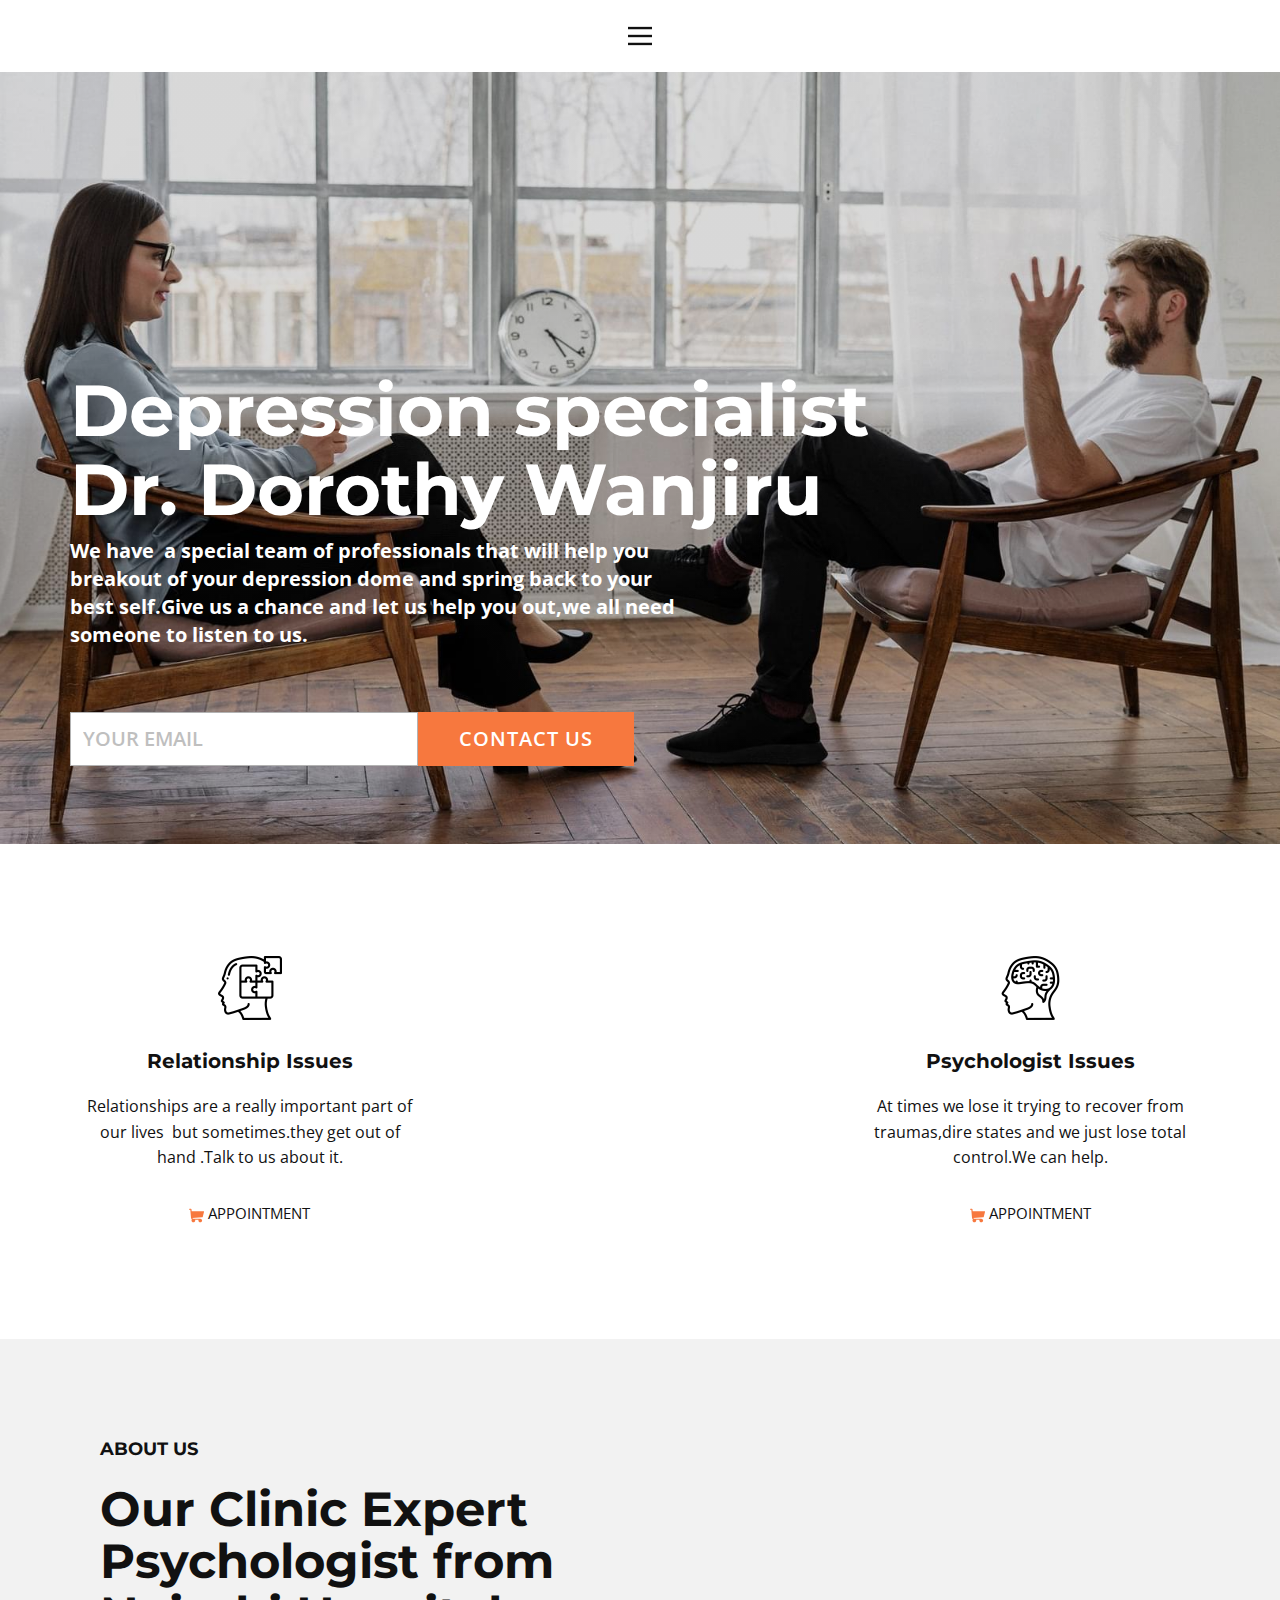
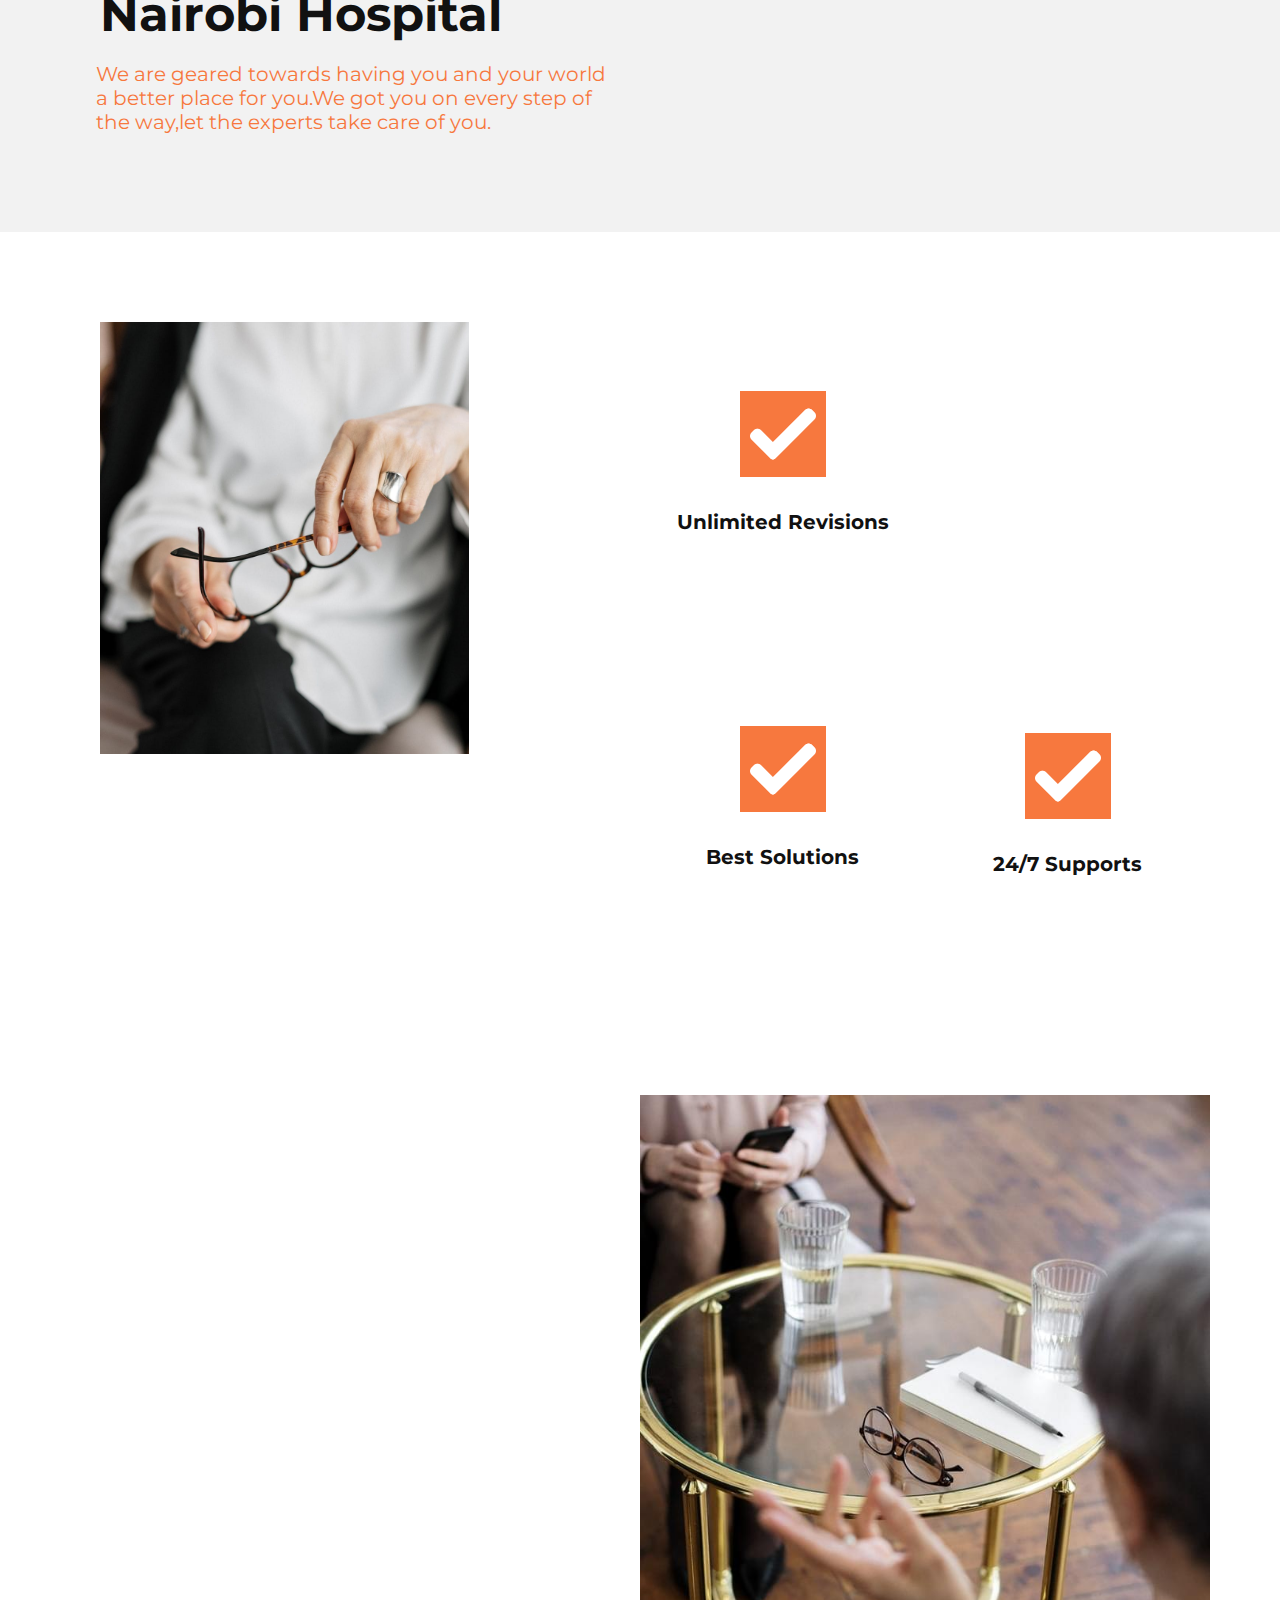
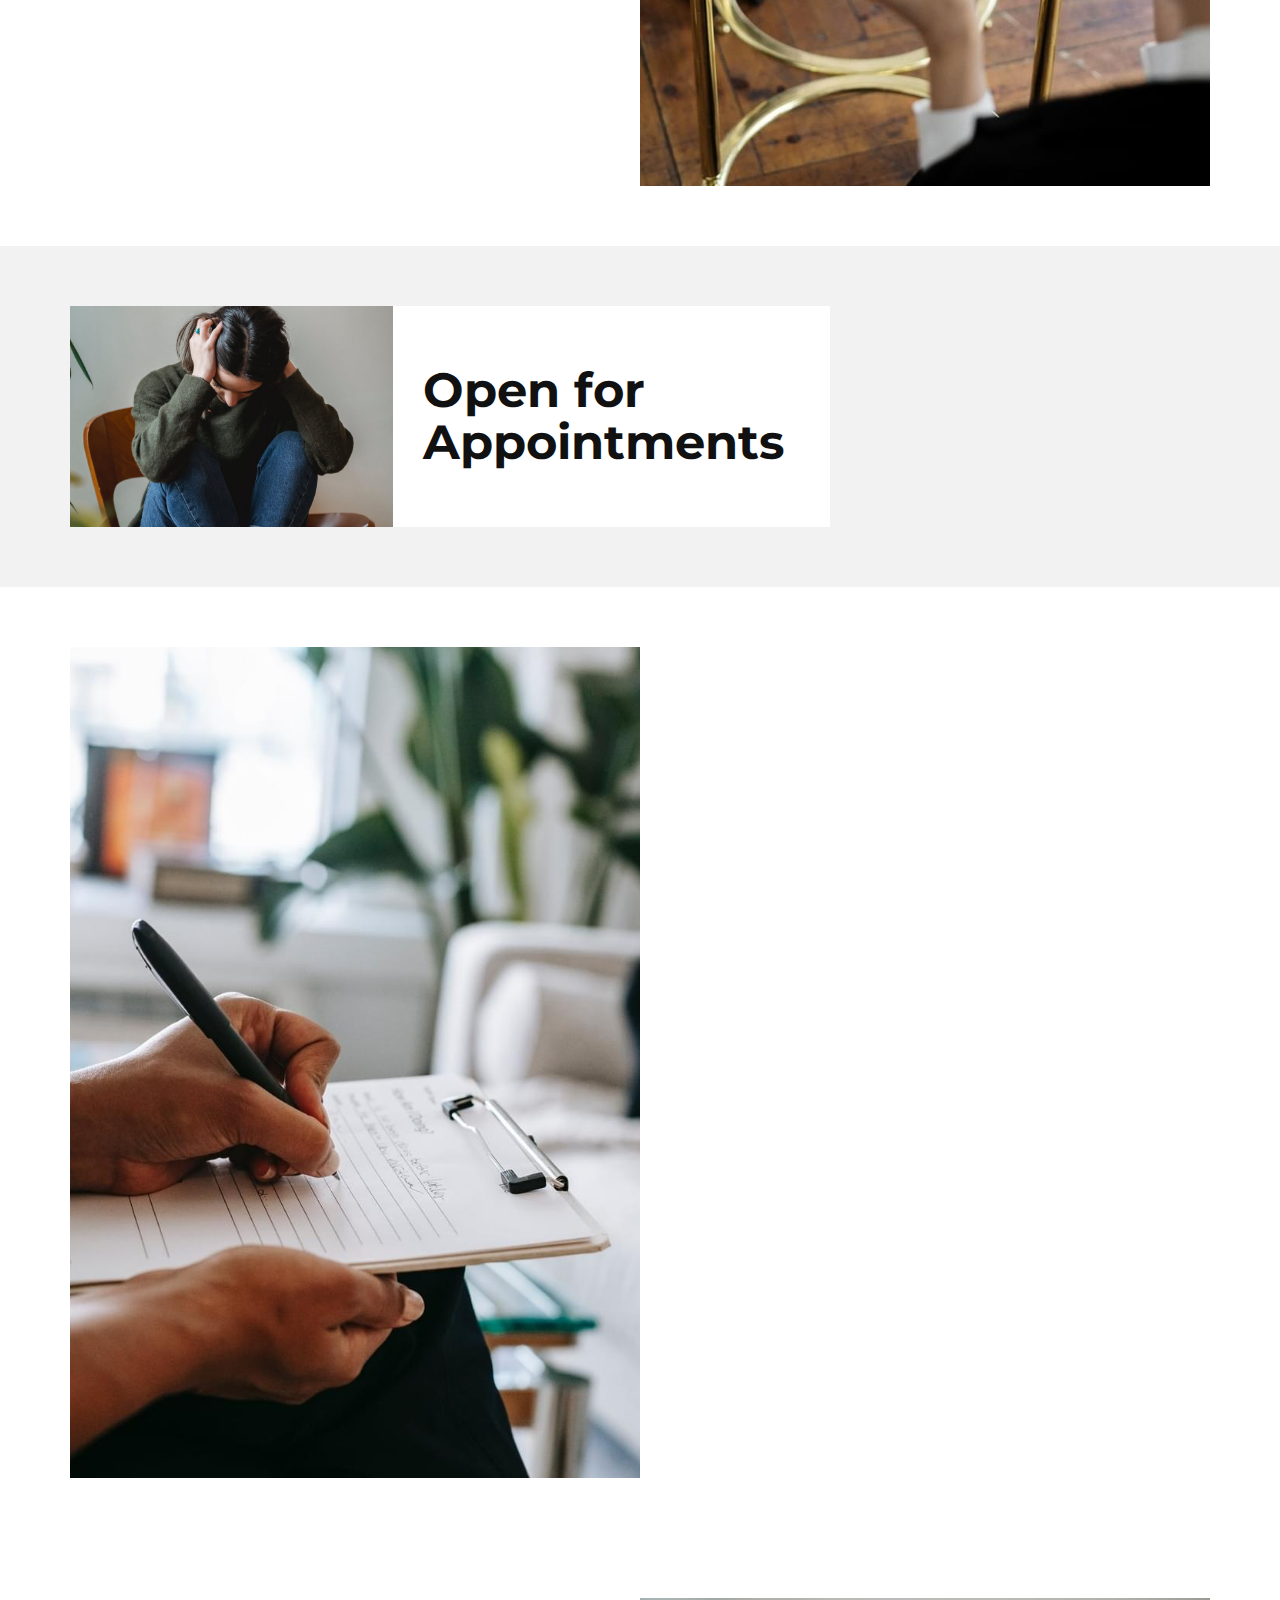
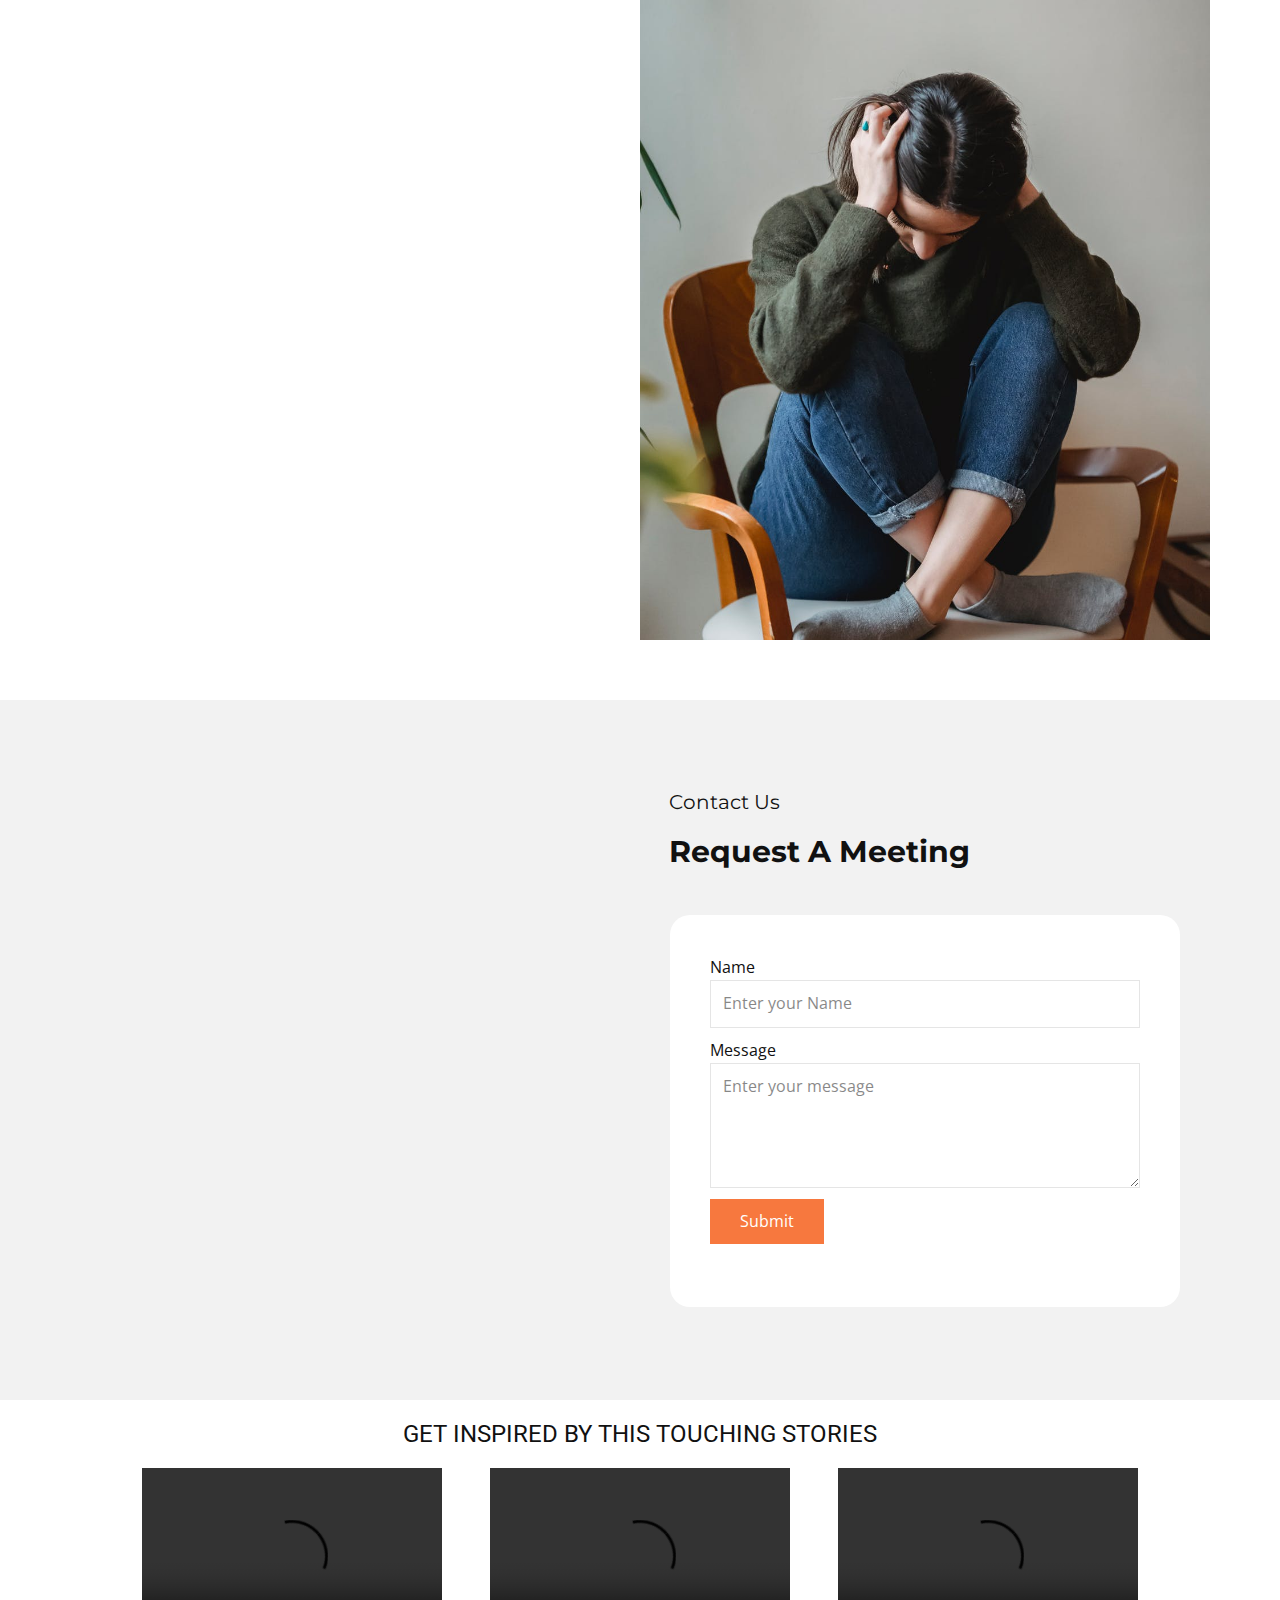
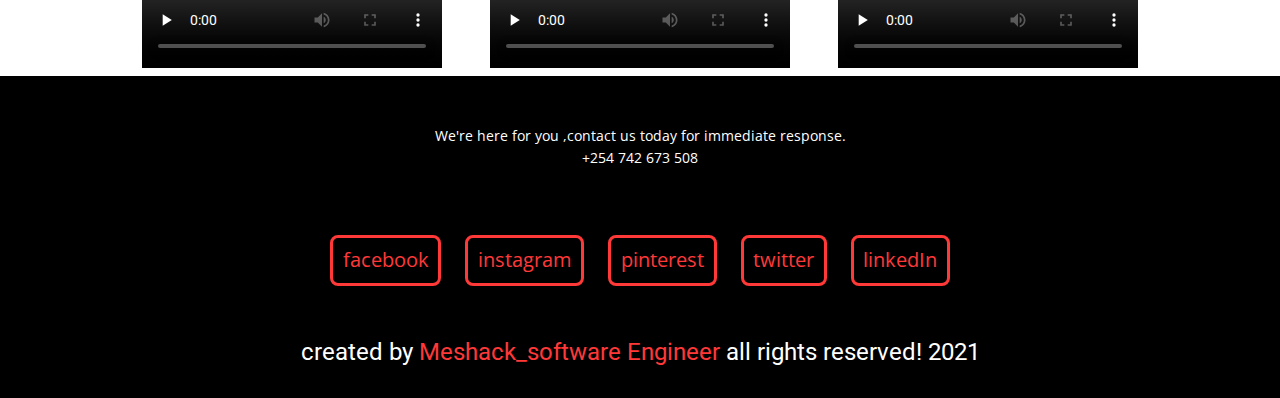
==== commit ad3719e2: "video tutorials" ====
--- a/index.html
+++ b/index.html
@@ -6,7 +6,8 @@
     <meta name="keywords" content="​Psychology specialist Dr. Sara Dowson, ​Our Clinic Expert Psychologist from New York, ​Dr. Sara Dowson, ​Open for Appointments, Pricing Plans, Free, $310, $530, ​Benefits of psychological therapy">
     <meta name="description" content="">
     <meta name="page_type" content="np-template-header-footer-from-plugin">
-    <title>Home 1</title>
+    <title>Breakout</title>
+    <link rel="icon" href="images/1491171.png">
     <link rel="stylesheet" href="nicepage.css" media="screen">
 <link rel="stylesheet" href="Home-1.css" media="screen">
     <script class="u-script" type="text/javascript" src="jquery-1.9.1.min.js" defer=""></script>
@@ -93,7 +94,7 @@
               <div class="u-container-layout u-similar-container u-valign-middle u-container-layout-1"><span class="u-custom-item u-file-icon u-icon u-icon-1"><img src="images/1491171.png" alt=""></span>
                 <h5 class="u-custom-font u-font-montserrat u-text u-text-default u-text-1"> Relationship Issues</h5>
                 <p class="u-text u-text-2">Relationships are a really important part of our lives&nbsp; but sometimes.they get out of hand .Talk to us about it.</p>
-                <a href="https://nicepage.com/html-website-builder" class="u-active-none u-btn u-button-style u-custom-item u-hover-none u-none u-text-body-color u-text-hover-palette-2-light-2 u-btn-1"><span class="u-icon u-text-palette-2-base"><svg class="u-svg-content" viewBox="0 0 511.334 511.334" style="width: 1em; height: 1em;"><path d="m506.887 114.74c-3.979-5.097-10.086-8.076-16.553-8.076h-399.808l-5.943-66.207c-.972-10.827-10.046-19.123-20.916-19.123h-42.667c-11.598 0-21 9.402-21 21s9.402 21 21 21h23.468l23.018 256.439c.005.302-.01.599.007.903.047.806.152 1.594.286 2.37l.842 9.376c.016.177.034.354.055.529 2.552 22.11 13.851 41.267 30.19 54.21-8.466 10.812-13.532 24.407-13.532 39.172 0 35.106 28.561 63.667 63.666 63.667 35.106 0 63.667-28.561 63.667-63.667 0-7.605-1.345-14.9-3.801-21.667h114.936c-2.457 6.767-3.801 14.062-3.801 21.667 0 35.106 28.561 63.667 63.667 63.667s63.667-28.561 63.667-63.667-28.561-63.667-63.667-63.667h-234.526c-15.952 0-29.853-9.624-35.853-23.646l335.608-19.724c9.162-.538 16.914-6.966 19.141-15.87l42.67-170.67c1.567-6.272.158-12.918-3.821-18.016z"></path></svg><img></span>&nbsp;​appointment
+                <a href="#Contact us" class="u-active-none u-btn u-button-style u-custom-item u-hover-none u-none u-text-body-color u-text-hover-palette-2-light-2 u-btn-1"><span class="u-icon u-text-palette-2-base"><svg class="u-svg-content" viewBox="0 0 511.334 511.334" style="width: 1em; height: 1em;"><path d="m506.887 114.74c-3.979-5.097-10.086-8.076-16.553-8.076h-399.808l-5.943-66.207c-.972-10.827-10.046-19.123-20.916-19.123h-42.667c-11.598 0-21 9.402-21 21s9.402 21 21 21h23.468l23.018 256.439c.005.302-.01.599.007.903.047.806.152 1.594.286 2.37l.842 9.376c.016.177.034.354.055.529 2.552 22.11 13.851 41.267 30.19 54.21-8.466 10.812-13.532 24.407-13.532 39.172 0 35.106 28.561 63.667 63.666 63.667 35.106 0 63.667-28.561 63.667-63.667 0-7.605-1.345-14.9-3.801-21.667h114.936c-2.457 6.767-3.801 14.062-3.801 21.667 0 35.106 28.561 63.667 63.667 63.667s63.667-28.561 63.667-63.667-28.561-63.667-63.667-63.667h-234.526c-15.952 0-29.853-9.624-35.853-23.646l335.608-19.724c9.162-.538 16.914-6.966 19.141-15.87l42.67-170.67c1.567-6.272.158-12.918-3.821-18.016z"></path></svg><img></span>&nbsp;​appointment
                 </a>
               </div>
             </div>
@@ -101,7 +102,7 @@
               <div class="u-container-layout u-similar-container u-valign-middle u-container-layout-2"><span class="u-custom-item u-file-icon u-icon u-text-white u-icon-3"><img src="images/1.png" alt=""></span>
                 <h5 class="u-custom-font u-font-montserrat u-text u-text-default u-text-3"> Anxiety Disorders</h5>
                 <p class="u-text u-text-4">Sometimes we find ourselves in this very triggering situations,we get so nervous and anxious.let's talk.</p>
-                <a href="https://nicepage.com/html-website-builder" class="u-active-none u-btn u-button-style u-custom-item u-hover-none u-none u-text-body-alt-color u-text-hover-palette-2-light-2 u-btn-2"><span class="u-icon u-text-white"><svg class="u-svg-content" viewBox="0 0 511.334 511.334" style="width: 1em; height: 1em;"><path d="m506.887 114.74c-3.979-5.097-10.086-8.076-16.553-8.076h-399.808l-5.943-66.207c-.972-10.827-10.046-19.123-20.916-19.123h-42.667c-11.598 0-21 9.402-21 21s9.402 21 21 21h23.468l23.018 256.439c.005.302-.01.599.007.903.047.806.152 1.594.286 2.37l.842 9.376c.016.177.034.354.055.529 2.552 22.11 13.851 41.267 30.19 54.21-8.466 10.812-13.532 24.407-13.532 39.172 0 35.106 28.561 63.667 63.666 63.667 35.106 0 63.667-28.561 63.667-63.667 0-7.605-1.345-14.9-3.801-21.667h114.936c-2.457 6.767-3.801 14.062-3.801 21.667 0 35.106 28.561 63.667 63.667 63.667s63.667-28.561 63.667-63.667-28.561-63.667-63.667-63.667h-234.526c-15.952 0-29.853-9.624-35.853-23.646l335.608-19.724c9.162-.538 16.914-6.966 19.141-15.87l42.67-170.67c1.567-6.272.158-12.918-3.821-18.016z"></path></svg><img></span>&nbsp;​appointment
+                <a href="#Contact us" class="u-active-none u-btn u-button-style u-custom-item u-hover-none u-none u-text-body-alt-color u-text-hover-palette-2-light-2 u-btn-2"><span class="u-icon u-text-white"><svg class="u-svg-content" viewBox="0 0 511.334 511.334" style="width: 1em; height: 1em;"><path d="m506.887 114.74c-3.979-5.097-10.086-8.076-16.553-8.076h-399.808l-5.943-66.207c-.972-10.827-10.046-19.123-20.916-19.123h-42.667c-11.598 0-21 9.402-21 21s9.402 21 21 21h23.468l23.018 256.439c.005.302-.01.599.007.903.047.806.152 1.594.286 2.37l.842 9.376c.016.177.034.354.055.529 2.552 22.11 13.851 41.267 30.19 54.21-8.466 10.812-13.532 24.407-13.532 39.172 0 35.106 28.561 63.667 63.666 63.667 35.106 0 63.667-28.561 63.667-63.667 0-7.605-1.345-14.9-3.801-21.667h114.936c-2.457 6.767-3.801 14.062-3.801 21.667 0 35.106 28.561 63.667 63.667 63.667s63.667-28.561 63.667-63.667-28.561-63.667-63.667-63.667h-234.526c-15.952 0-29.853-9.624-35.853-23.646l335.608-19.724c9.162-.538 16.914-6.966 19.141-15.87l42.67-170.67c1.567-6.272.158-12.918-3.821-18.016z"></path></svg><img></span>&nbsp;​appointment
                 </a>
               </div>
             </div>
@@ -109,7 +110,7 @@
               <div class="u-container-layout u-similar-container u-valign-middle u-container-layout-3"><span class="u-custom-item u-file-icon u-icon u-icon-5"><img src="images/1491214.png" alt=""></span>
                 <h5 class="u-custom-font u-font-montserrat u-text u-text-default u-text-5"> Psychologist Issues</h5>
                 <p class="u-text u-text-6">At times we lose it trying to recover from traumas,dire states and we just lose total control.We can help.</p>
-                <a href="https://nicepage.com/html-website-builder" class="u-active-none u-btn u-button-style u-custom-item u-hover-none u-none u-text-body-color u-text-hover-palette-2-light-2 u-btn-3"><span class="u-icon u-text-palette-2-base"><svg class="u-svg-content" viewBox="0 0 511.334 511.334" style="width: 1em; height: 1em;"><path d="m506.887 114.74c-3.979-5.097-10.086-8.076-16.553-8.076h-399.808l-5.943-66.207c-.972-10.827-10.046-19.123-20.916-19.123h-42.667c-11.598 0-21 9.402-21 21s9.402 21 21 21h23.468l23.018 256.439c.005.302-.01.599.007.903.047.806.152 1.594.286 2.37l.842 9.376c.016.177.034.354.055.529 2.552 22.11 13.851 41.267 30.19 54.21-8.466 10.812-13.532 24.407-13.532 39.172 0 35.106 28.561 63.667 63.666 63.667 35.106 0 63.667-28.561 63.667-63.667 0-7.605-1.345-14.9-3.801-21.667h114.936c-2.457 6.767-3.801 14.062-3.801 21.667 0 35.106 28.561 63.667 63.667 63.667s63.667-28.561 63.667-63.667-28.561-63.667-63.667-63.667h-234.526c-15.952 0-29.853-9.624-35.853-23.646l335.608-19.724c9.162-.538 16.914-6.966 19.141-15.87l42.67-170.67c1.567-6.272.158-12.918-3.821-18.016z"></path></svg><img></span>&nbsp;​appointment
+                <a href="#Contact us" class="u-active-none u-btn u-button-style u-custom-item u-hover-none u-none u-text-body-color u-text-hover-palette-2-light-2 u-btn-3"><span class="u-icon u-text-palette-2-base"><svg class="u-svg-content" viewBox="0 0 511.334 511.334" style="width: 1em; height: 1em;"><path d="m506.887 114.74c-3.979-5.097-10.086-8.076-16.553-8.076h-399.808l-5.943-66.207c-.972-10.827-10.046-19.123-20.916-19.123h-42.667c-11.598 0-21 9.402-21 21s9.402 21 21 21h23.468l23.018 256.439c.005.302-.01.599.007.903.047.806.152 1.594.286 2.37l.842 9.376c.016.177.034.354.055.529 2.552 22.11 13.851 41.267 30.19 54.21-8.466 10.812-13.532 24.407-13.532 39.172 0 35.106 28.561 63.667 63.666 63.667 35.106 0 63.667-28.561 63.667-63.667 0-7.605-1.345-14.9-3.801-21.667h114.936c-2.457 6.767-3.801 14.062-3.801 21.667 0 35.106 28.561 63.667 63.667 63.667s63.667-28.561 63.667-63.667-28.561-63.667-63.667-63.667h-234.526c-15.952 0-29.853-9.624-35.853-23.646l335.608-19.724c9.162-.538 16.914-6.966 19.141-15.87l42.67-170.67c1.567-6.272.158-12.918-3.821-18.016z"></path></svg><img></span>&nbsp;​appointment
                 </a>
               </div>
             </div>
@@ -403,7 +404,7 @@
 		c-1.237-1.237-1.918-2.885-1.918-4.639S7.775,9.22,9.013,7.983C9.403,7.593,9.403,6.96,9.013,6.569z"></path>
 </g></svg></span>
                   <h6 class="u-align-left-xl u-custom-font u-font-montserrat u-text u-text-3"> About Our Company</h6>
-                  <p class="u-align-left u-text u-text-grey-40 u-text-4">We're here to help you ,founded on the basis of love and care for every person out there who needs help.</p><span class="u-icon u-text-palette-2-base u-icon-2"><svg class="u-svg-link" preserveAspectRatio="xMidYMin slice" viewBox="0 0 60 60" style=""><use xlink:href="#svg-8d17"></use></svg><svg class="u-svg-content" viewBox="0 0 60 60" x="0px" y="0px" id="svg-8d17" style="enable-background:new 0 0 60 60;"><path d="M48.014,42.889l-9.553-4.776C37.56,37.662,37,36.756,37,35.748v-3.381c0.229-0.28,0.47-0.599,0.719-0.951
+                  <p class="u-align-left u-text u-text-grey-40 u-text-4">We're here to help you ,founded on the basis of love and care for every person out there who needs help.</p><span class="u-icon u-text-palette-2-base u-icon-2"><svg class="u-svg-link" preserveAspectRatio="xMidYMin slice" viewBox="0 0 60 60"><use xlink:href="#svg-8d17"></use></svg><svg class="u-svg-content" viewBox="0 0 60 60" x="0px" y="0px" id="svg-8d17" style="enable-background:new 0 0 60 60;"><path d="M48.014,42.889l-9.553-4.776C37.56,37.662,37,36.756,37,35.748v-3.381c0.229-0.28,0.47-0.599,0.719-0.951
 	c1.239-1.75,2.232-3.698,2.954-5.799C42.084,24.97,43,23.575,43,22v-4c0-0.963-0.36-1.896-1-2.625v-5.319
 	c0.056-0.55,0.276-3.824-2.092-6.525C37.854,1.188,34.521,0,30,0s-7.854,1.188-9.908,3.53C17.724,6.231,17.944,9.506,18,10.056
 	v5.319c-0.64,0.729-1,1.662-1,2.625v4c0,1.217,0.553,2.352,1.497,3.109c0.916,3.627,2.833,6.36,3.503,7.237v3.309
@@ -434,8 +435,8 @@
     <section class="u-clearfix u-grey-5 u-section-9" id="carousel_5a89">
       <div class="u-clearfix u-sheet u-sheet-1">
         <div class="u-clearfix u-expanded-width u-layout-wrap u-layout-wrap-1">
-          <div class="u-layout" style="">
-            <div class="u-layout-row" style="">
+          <div class="u-layout" >
+            <div class="u-layout-row">
               <div class="u-container-style u-layout-cell u-size-30 u-layout-cell-1" data-animation-name="customAnimationIn" data-animation-duration="2000">
                 <div class="u-container-layout u-valign-middle u-container-layout-1">
                   <h5 class="u-custom-font u-font-montserrat u-text u-text-default u-text-1"> Help Is 24/7</h5>
@@ -484,6 +485,18 @@
         </div>
       </div>
     </section>
+    <h4 style="text-align:center;justify-content:center;">GET INSPIRED BY THIS TOUCHING STORIES</h4>
+    <div class="videos"style="display:flex;margin:0 auto;justify-content:center;align-items:center;gap:3rem;">
+      <div class="vid1">
+       <video   controls="controls" preload="none" onclick="this.play()" src="./images/vid1.mp4"style="width:300px;height:200px;"></video>
+      </div>
+      <div class="vid1">
+        <video   controls="controls" preload="none" onclick="this.play()" src="./images/vid2.mp4"style="width:300px;height:200px;"></video>
+      </div>
+      <div class="vid1">
+        <video controls="controls" preload="none" onclick="this.play()" src="./images/vid3.mp4"style="width: 300px;;height: 200px;;"></video>
+      </div>
+    </div>
     
     
     <footer class="u-align-center u-clearfix u-footer u-grey-80 u-footer" style="background:#000;" id="sec-530e"><div class="u-clearfix u-sheet u-valign-middle u-sheet-1">
